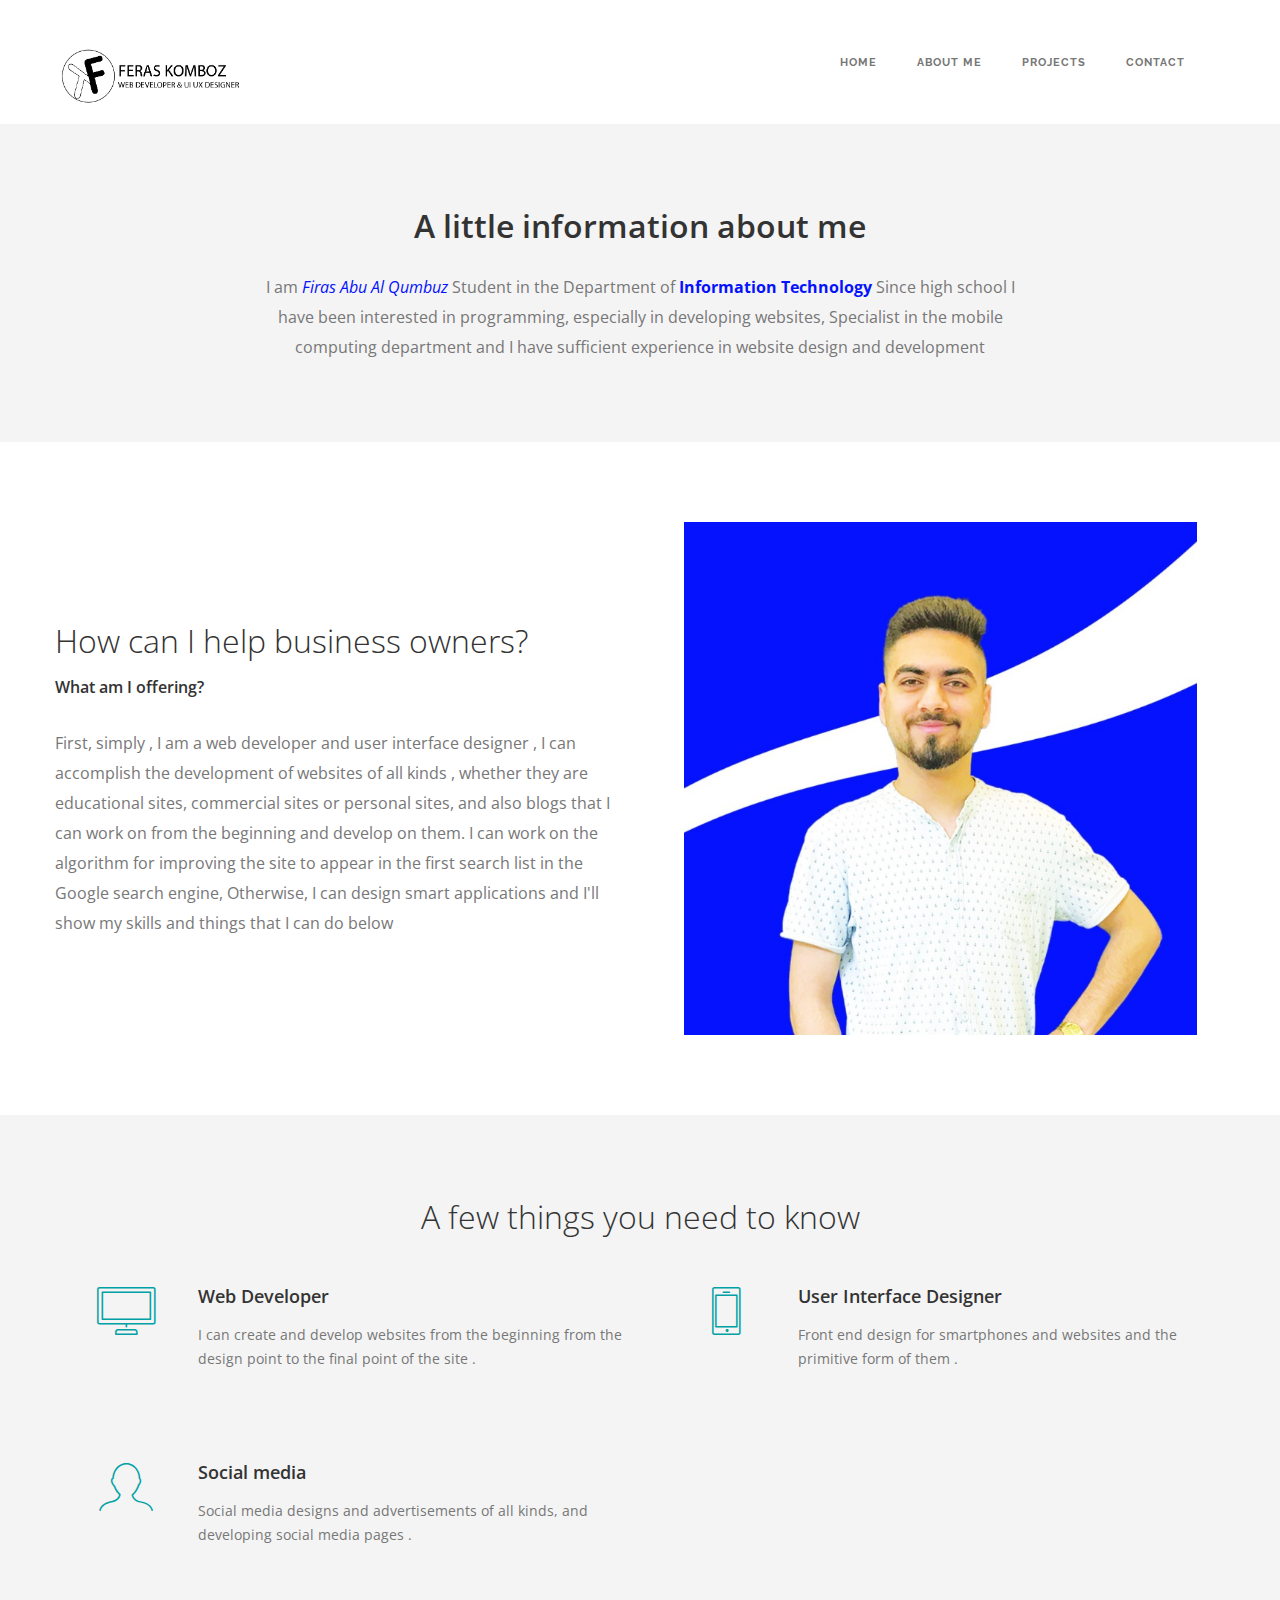
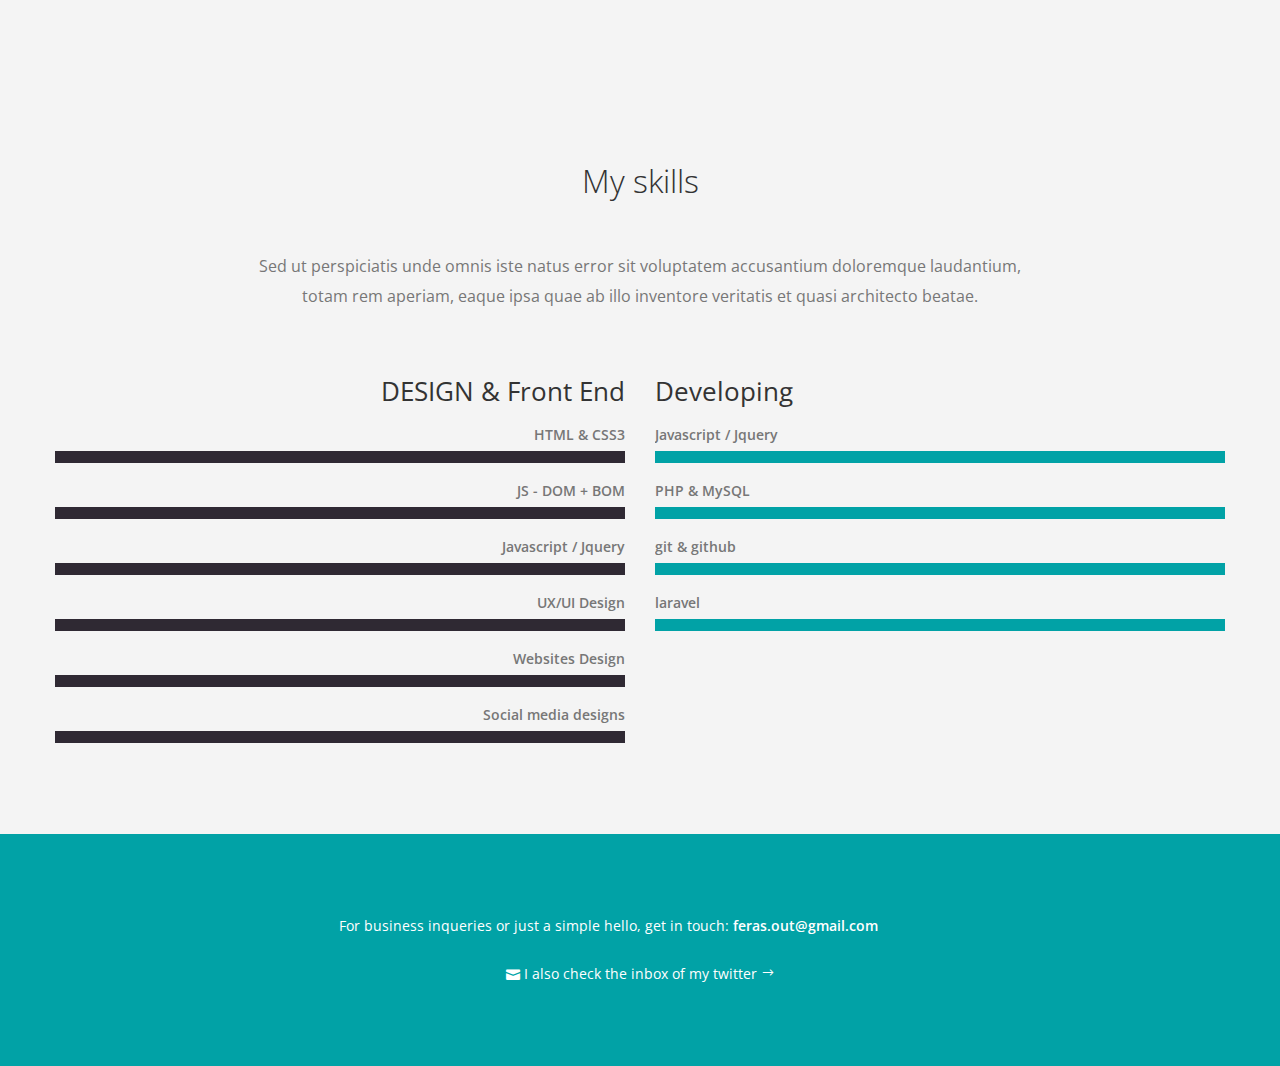
==== about.html @ 3d1ccbc7 "personal profile" ====
<!DOCTYPE html>
<!--[if lt IE 7]>      <html class="no-js lt-ie9 lt-ie8 lt-ie7"> <![endif]-->
<!--[if IE 7]>         <html class="no-js lt-ie9 lt-ie8"> <![endif]-->
<!--[if IE 8]>         <html class="no-js lt-ie9"> <![endif]-->
<!--[if gt IE 8]><!--> 
<html class="no-js"> <!--<![endif]-->
    <head>
        <meta charset="utf-8">
        <title>Web Designer Template</title>
        <meta name="description" content="">
        <meta name="viewport" content="width=device-width, initial-scale=1">
        <meta http-equiv="X-UA-Compatible" content="IE=edge">
        <link href="css/flexslider.min.css" rel="stylesheet" type="text/css" media="all"/>
        <link href="css/line-icons.min.css" rel="stylesheet" type="text/css" media="all"/>
        <link href="css/elegant-icons.min.css" rel="stylesheet" type="text/css" media="all"/>
        <link href="css/lightbox.min.css" rel="stylesheet" type="text/css" media="all"/>
        <link href="css/bootstrap.min.css" rel="stylesheet" type="text/css" media="all"/>
        <link href="css/theme-1.css" rel="stylesheet" type="text/css" media="all"/>
        <link href="css/custom.css" rel="stylesheet" type="text/css" media="all"/>
        <!--[if gte IE 9]>
        	<link rel="stylesheet" type="text/css" href="css/ie9.css" />
		<![endif]-->
        <link href='http://fonts.googleapis.com/css?family=Open+Sans:300italic,400italic,400,300,600,700%7CRaleway:700' rel='stylesheet' type='text/css'>
        <script src="js/modernizr-2.6.2-respond-1.1.0.min.js"></script>
		<link rel="icon" href="img/icon-logo.png" type="image/icon type">
    </head>
    <body>
    	<div class="loader">
    		<div class="spinner">
			  <div class="double-bounce1"></div>
			  <div class="double-bounce2"></div>
			</div>
    	</div>
				
		<div class="nav-container">
			<nav class="simple-bar top-bar">
				<div class="container">
				
				
					<div class="row nav-menu">
						<div class="col-md-3 col-sm-3 columns">
							<a href="index.html">
							<img class="logo logo-dark" alt="Logo" src="img/logo.png">
						</div>
					
						<div class="col-md-9 col-sm-9 columns text-right">
							<ul class="menu">
								<a></a><li><a href="index.html" target="_self">Home</a></li><li><a href="about.html" target="_self">About me</a></li><li><a href="projects.html" target="_self">projects</a></li><li><a href="contact.html" target="_self">Contact</a></li>
								
								
								
								
							</ul>
		
							
						</div>
					</div>
					
					<div class="mobile-toggle">
						<i class="icon icon_menu"></i>
					</div>
					
				</div>
			</nav>
		

		
		</div>
		
		<div class="main-container">
		<section class="pure-text-centered">
				<div class="container">
					<div class="row">
						<div class="col-sm-10 col-sm-offset-1 col-md-8 col-md-offset-2 text-center">
							
							<h1><strong>A little information about me</strong></h1>
							<p class="lead">
								I am <i class="texter"> Firas Abu Al Qumbuz </i>

								Student in the Department of <b class="texter">Information Technology</b>
								Since high school I have been interested in programming, especially in developing websites,
								Specialist in the mobile computing department and I have sufficient experience in website design and development							</p>
						</div>
					</div>
		
				</div>
			</section>
			
			<section class="inline-image-right">
				<div class="container">
					<div class="row">
						<div class="col-sm-6 align-vertical no-align-mobile">
							<h1>How can I help business owners?</h1>
							<h6>What am I offering?</h6>
							<p class="lead">
								First, simply , I am a web developer and user interface designer ,
								I can accomplish the development of websites of all kinds ,
								whether they are educational sites, commercial sites or personal sites, and also blogs that I can work on from the beginning and develop on them. I can work on the algorithm for improving the site to appear in the first search list in the Google search engine, Otherwise, I can design smart applications and I'll show my skills and things that I can do below							</p>
						</div>
						
						<div class="col-sm-6 text-center">
							<img alt="Product Image" class="product-image" src="img/img-me.png">
						</div>
					</div>
				</div>
			</section>
			
			<section class="duplicatable-content">
			
				<div class="container">
					<div class="row">
						<div class="col-md-12 text-center">
							<h1>A few things you need to know</h1>
						</div>
					</div>
		
					<div class="row">
						<div class="col-sm-6">
							<div class="feature feature-icon-large">
								<div class="pull-left">
									<i class="icon icon-desktop"></i>
								</div>
								<div class="pull-right">
									<h5>Web Developer</h5>
									<p>
										I can create and develop websites from the beginning from the design point to the final point of the site		.							</p>
								</div>
							</div>
						</div>
						
						<div class="col-sm-6">
							<div class="feature feature-icon-large">
								<div class="pull-left">
									<i class="icon icon-phone"></i>
								</div>
								<div class="pull-right">
									<h5>User Interface Designer</h5>
									<p>
										Front end design for smartphones and websites and the primitive form of them .									</p>
								</div>
							</div>
						</div>
						
						<div class="col-sm-6">
							<div class="feature feature-icon-large">
								<div class="pull-left">
									<i class="icon icon-profile-male"></i>
								</div>
								<div class="pull-right">
									<h5>Social media </h5>
									<p>
										Social media designs and advertisements of all kinds, and developing social media pages .									</p>
								</div>
							</div>
						</div>
						
<!--						<div class="col-sm-6">-->
<!--							<div class="feature feature-icon-large">-->
<!--								<div class="pull-left">-->
<!--									<i class="icon icon-profile-male"></i>-->
<!--								</div>-->
<!--								<div class="pull-right">-->
<!--									<h5>Awesome personality</h5>-->
<!--									<p>-->
<!--										Nam libero tempore, cum soluta nobis est eligendi optio cumque nihil impedit quo minus id quod maxime placeat facere possimus.-->
<!--									</p>-->
<!--								</div>-->
<!--							</div>-->
<!--						</div>-->
						
					</div>
				</div>
			
			</section>
		</div>
		
		<section class="skill-bars">
		
			<div class="container">
				<div class="row">
					<div class="col-md-8 col-md-offset-2 col-sm-10 col-sm-offset-1 text-center">
						<h1>My skills</h1>
						<p class="lead">
							Sed ut perspiciatis unde omnis iste natus error sit voluptatem accusantium doloremque laudantium, totam rem aperiam, eaque ipsa quae ab illo inventore veritatis et quasi architecto beatae. 
						</p>	
					</div>
				</div>
				
				<div class="row">
					<div class="col-md-6 col-sm-12">
						<div class="skills-left skills">
							<h3>DESIGN & Front End </h3>
							<ul class="skills-ul">
								<li>
									<span>HTML &amp; CSS3</span>
									<div class="skill-bar-holder">
										<div class="skill-capacity col-xs-11"></div>
									</div>
								</li>
								
								<li>
									<span>JS - DOM + BOM </span>
									<div class="skill-bar-holder">
										<div class="skill-capacity col-xs-9"></div>
									</div>
								</li>
								
								<li>
									<span>Javascript / Jquery</span>
									<div class="skill-bar-holder">
										<div class="skill-capacity col-xs-7"></div>
									</div>
								</li>
								
						

								<li>
									<span>UX/UI Design </span>
									<div class="skill-bar-holder">
										<div class="skill-capacity col-xs-6"></div>
									</div>
								</li>




								<li>
									<span>Websites Design</span>
									<div class="skill-bar-holder">
										<div class="skill-capacity col-xs-6"></div>
									</div>
								</li>



								<li>
									<span>Social media designs  </span>
									<div class="skill-bar-holder">
										<div class="skill-capacity col-xs-6"></div>
									</div>
								</li>



							</ul>
						</div>
					</div>
					
					<div class="col-md-6 col-sm-12">
						<div class="skills-right skills">
							<h3>Developing</h3>
							<ul class="skills-ul">
							
							
								<li>
									<span>Javascript / Jquery</span>
									<div class="skill-bar-holder">
										<div class="skill-capacity col-xs-9"></div>
									</div>
								</li>
								
								<li>
									<span>PHP &amp; MySQL</span>
									<div class="skill-bar-holder">
										<div class="skill-capacity col-xs-7"></div>
									</div>
								</li>
								
								<li>
									<span>git &amp; github</span>
									<div class="skill-bar-holder">
										<div class="skill-capacity col-xs-6"></div>
									</div>
								</li>
								<li>
									<span>laravel</span>
									<div class="skill-bar-holder">
										<div class="skill-capacity col-xs-6"></div>
									</div>
								</li>




								

								


							</ul>
						</div>
					</div>
				</div>
				
	
			</div>
		</section>
		
		
		<div class="footer-container">

			<footer class="bg-primary short-2">
				<div class="container">
					<div class="row">
						<div class="col-sm-12 text-center">
							<span class="text-white">For business inqueries or just a simple hello, get in touch:

								<a href=gmail.com> feras.out@gmail.com</a></span>
							<br>
							<br>
							<i class="icon text-white icon_mail"></i>
							<a href="#" class="text-white"><span class="text-white">I also check the inbox of my twitter <i class="icon arrow_right"></i> </span></a>
						</div>
					</div>
				</div>

			</footer>
		</div>
				
		<script src="https://www.youtube.com/iframe_api"></script>
		<script src="js/jquery.min.js"></script>
        <script src="js/jquery.plugin.min.js"></script>
        <script src="js/bootstrap.min.js"></script>
        <script src="js/jquery.flexslider-min.js"></script>
        <script src="js/smooth-scroll.min.js"></script>
        <script src="js/skrollr.min.js"></script>
        <script src="js/spectragram.min.js"></script>
        <script src="js/scrollReveal.min.js"></script>
        <script src="js/isotope.min.js"></script>
        <script src="js/twitterFetcher_v10_min.js"></script>
        <script src="js/lightbox.min.js"></script>
        <script src="js/jquery.countdown.min.js"></script>
        <script src="js/scripts.js"></script>
    </body>
</html>
---- css/line-icons.min.css ----
@font-face{font-family:et-line;src:url(../fonts/et-line.eot);src:url(../fonts/et-line.eot?#iefix) format('embedded-opentype'),url(../fonts/et-line.woff) format('woff'),url(../fonts/et-line.ttf) format('truetype'),url(../fonts/et-line.svg#et-line) format('svg');font-weight:400;font-style:normal}[data-icon]:before{font-family:et-line;content:attr(data-icon);speak:none;font-weight:400;font-variant:normal;text-transform:none;line-height:1;-webkit-font-smoothing:antialiased;-moz-osx-font-smoothing:grayscale;display:inline-block}.icon-adjustments,.icon-alarmclock,.icon-anchor,.icon-aperture,.icon-attachment,.icon-bargraph,.icon-basket,.icon-beaker,.icon-bike,.icon-book-open,.icon-briefcase,.icon-browser,.icon-calendar,.icon-camera,.icon-caution,.icon-chat,.icon-circle-compass,.icon-clipboard,.icon-clock,.icon-cloud,.icon-compass,.icon-desktop,.icon-dial,.icon-document,.icon-documents,.icon-download,.icon-dribbble,.icon-edit,.icon-envelope,.icon-expand,.icon-facebook,.icon-flag,.icon-focus,.icon-gears,.icon-genius,.icon-gift,.icon-global,.icon-globe,.icon-googleplus,.icon-grid,.icon-happy,.icon-hazardous,.icon-heart,.icon-hotairballoon,.icon-hourglass,.icon-key,.icon-laptop,.icon-layers,.icon-lifesaver,.icon-lightbulb,.icon-linegraph,.icon-linkedin,.icon-lock,.icon-magnifying-glass,.icon-map,.icon-map-pin,.icon-megaphone,.icon-mic,.icon-mobile,.icon-newspaper,.icon-notebook,.icon-paintbrush,.icon-paperclip,.icon-pencil,.icon-phone,.icon-picture,.icon-pictures,.icon-piechart,.icon-presentation,.icon-pricetags,.icon-printer,.icon-profile-female,.icon-profile-male,.icon-puzzle,.icon-quote,.icon-recycle,.icon-refresh,.icon-ribbon,.icon-rss,.icon-sad,.icon-scissors,.icon-scope,.icon-search,.icon-shield,.icon-speedometer,.icon-strategy,.icon-streetsign,.icon-tablet,.icon-target,.icon-telescope,.icon-toolbox,.icon-tools,.icon-tools-2,.icon-trophy,.icon-tumblr,.icon-twitter,.icon-upload,.icon-video,.icon-wallet,.icon-wine{font-family:et-line;speak:none;font-style:normal;font-weight:400;font-variant:normal;text-transform:none;line-height:1;-webkit-font-smoothing:antialiased;-moz-osx-font-smoothing:grayscale;display:inline-block}.icon-mobile:before{content:"\e000"}.icon-laptop:before{content:"\e001"}.icon-desktop:before{content:"\e002"}.icon-tablet:before{content:"\e003"}.icon-phone:before{content:"\e004"}.icon-document:before{content:"\e005"}.icon-documents:before{content:"\e006"}.icon-search:before{content:"\e007"}.icon-clipboard:before{content:"\e008"}.icon-newspaper:before{content:"\e009"}.icon-notebook:before{content:"\e00a"}.icon-book-open:before{content:"\e00b"}.icon-browser:before{content:"\e00c"}.icon-calendar:before{content:"\e00d"}.icon-presentation:before{content:"\e00e"}.icon-picture:before{content:"\e00f"}.icon-pictures:before{content:"\e010"}.icon-video:before{content:"\e011"}.icon-camera:before{content:"\e012"}.icon-printer:before{content:"\e013"}.icon-toolbox:before{content:"\e014"}.icon-briefcase:before{content:"\e015"}.icon-wallet:before{content:"\e016"}.icon-gift:before{content:"\e017"}.icon-bargraph:before{content:"\e018"}.icon-grid:before{content:"\e019"}.icon-expand:before{content:"\e01a"}.icon-focus:before{content:"\e01b"}.icon-edit:before{content:"\e01c"}.icon-adjustments:before{content:"\e01d"}.icon-ribbon:before{content:"\e01e"}.icon-hourglass:before{content:"\e01f"}.icon-lock:before{content:"\e020"}.icon-megaphone:before{content:"\e021"}.icon-shield:before{content:"\e022"}.icon-trophy:before{content:"\e023"}.icon-flag:before{content:"\e024"}.icon-map:before{content:"\e025"}.icon-puzzle:before{content:"\e026"}.icon-basket:before{content:"\e027"}.icon-envelope:before{content:"\e028"}.icon-streetsign:before{content:"\e029"}.icon-telescope:before{content:"\e02a"}.icon-gears:before{content:"\e02b"}.icon-key:before{content:"\e02c"}.icon-paperclip:before{content:"\e02d"}.icon-attachment:before{content:"\e02e"}.icon-pricetags:before{content:"\e02f"}.icon-lightbulb:before{content:"\e030"}.icon-layers:before{content:"\e031"}.icon-pencil:before{content:"\e032"}.icon-tools:before{content:"\e033"}.icon-tools-2:before{content:"\e034"}.icon-scissors:before{content:"\e035"}.icon-paintbrush:before{content:"\e036"}.icon-magnifying-glass:before{content:"\e037"}.icon-circle-compass:before{content:"\e038"}.icon-linegraph:before{content:"\e039"}.icon-mic:before{content:"\e03a"}.icon-strategy:before{content:"\e03b"}.icon-beaker:before{content:"\e03c"}.icon-caution:before{content:"\e03d"}.icon-recycle:before{content:"\e03e"}.icon-anchor:before{content:"\e03f"}.icon-profile-male:before{content:"\e040"}.icon-profile-female:before{content:"\e041"}.icon-bike:before{content:"\e042"}.icon-wine:before{content:"\e043"}.icon-hotairballoon:before{content:"\e044"}.icon-globe:before{content:"\e045"}.icon-genius:before{content:"\e046"}.icon-map-pin:before{content:"\e047"}.icon-dial:before{content:"\e048"}.icon-chat:before{content:"\e049"}.icon-heart:before{content:"\e04a"}.icon-cloud:before{content:"\e04b"}.icon-upload:before{content:"\e04c"}.icon-download:before{content:"\e04d"}.icon-target:before{content:"\e04e"}.icon-hazardous:before{content:"\e04f"}.icon-piechart:before{content:"\e050"}.icon-speedometer:before{content:"\e051"}.icon-global:before{content:"\e052"}.icon-compass:before{content:"\e053"}.icon-lifesaver:before{content:"\e054"}.icon-clock:before{content:"\e055"}.icon-aperture:before{content:"\e056"}.icon-quote:before{content:"\e057"}.icon-scope:before{content:"\e058"}.icon-alarmclock:before{content:"\e059"}.icon-refresh:before{content:"\e05a"}.icon-happy:before{content:"\e05b"}.icon-sad:before{content:"\e05c"}.icon-facebook:before{content:"\e05d"}.icon-twitter:before{content:"\e05e"}.icon-googleplus:before{content:"\e05f"}.icon-rss:before{content:"\e060"}.icon-tumblr:before{content:"\e061"}.icon-linkedin:before{content:"\e062"}.icon-dribbble:before{content:"\e063"}
---- css/elegant-icons.min.css ----
@font-face{font-family:ElegantIcons;src:url(../fonts/ElegantIcons.eot);src:url(../fonts/ElegantIcons.eot?#iefix) format('embedded-opentype'),url(../fonts/ElegantIcons.woff) format('woff'),url(../fonts/ElegantIcons.ttf) format('truetype'),url(../fonts/ElegantIcons.svg#ElegantIcons) format('svg');font-weight:400;font-style:normal}[data-icon]:before{font-family:ElegantIcons;content:attr(data-icon);speak:none;font-weight:400;font-variant:normal;text-transform:none;line-height:1;-webkit-font-smoothing:antialiased;-moz-osx-font-smoothing:grayscale}.arrow-up-down,.arrow_back,.arrow_carrot-2down,.arrow_carrot-2down_alt2,.arrow_carrot-2dwnn_alt,.arrow_carrot-2left,.arrow_carrot-2left_alt,.arrow_carrot-2left_alt2,.arrow_carrot-2right,.arrow_carrot-2right_alt,.arrow_carrot-2right_alt2,.arrow_carrot-2up,.arrow_carrot-2up_alt,.arrow_carrot-2up_alt2,.arrow_carrot-down,.arrow_carrot-down_alt,.arrow_carrot-down_alt2,.arrow_carrot-left,.arrow_carrot-left_alt,.arrow_carrot-left_alt2,.arrow_carrot-right,.arrow_carrot-right_alt,.arrow_carrot-right_alt2,.arrow_carrot-up,.arrow_carrot-up_alt2,.arrow_carrot_up_alt,.arrow_condense,.arrow_condense_alt,.arrow_down,.arrow_down_alt,.arrow_expand,.arrow_expand_alt,.arrow_expand_alt2,.arrow_expand_alt3,.arrow_left,.arrow_left-down,.arrow_left-down_alt,.arrow_left-right,.arrow_left-right_alt,.arrow_left-up,.arrow_left-up_alt,.arrow_left_alt,.arrow_move,.arrow_right,.arrow_right-down,.arrow_right-down_alt,.arrow_right-up,.arrow_right-up_alt,.arrow_right_alt,.arrow_triangle-down,.arrow_triangle-down_alt,.arrow_triangle-down_alt2,.arrow_triangle-left,.arrow_triangle-left_alt,.arrow_triangle-left_alt2,.arrow_triangle-right,.arrow_triangle-right_alt,.arrow_triangle-right_alt2,.arrow_triangle-up,.arrow_triangle-up_alt,.arrow_triangle-up_alt2,.arrow_up,.arrow_up-down_alt,.arrow_up_alt,.icon_adjust-horiz,.icon_adjust-vert,.icon_archive,.icon_archive_alt,.icon_bag,.icon_bag_alt,.icon_balance,.icon_blocked,.icon_book,.icon_book_alt,.icon_box-checked,.icon_box-empty,.icon_box-selected,.icon_briefcase,.icon_briefcase_alt,.icon_building,.icon_building_alt,.icon_calculator_alt,.icon_calendar,.icon_calulator,.icon_camera,.icon_camera_alt,.icon_cart,.icon_cart_alt,.icon_chat,.icon_chat_alt,.icon_check,.icon_check_alt,.icon_check_alt2,.icon_circle-empty,.icon_circle-slelected,.icon_clipboard,.icon_clock,.icon_clock_alt,.icon_close,.icon_close_alt,.icon_close_alt2,.icon_cloud,.icon_cloud-download,.icon_cloud-download_alt,.icon_cloud-upload,.icon_cloud-upload_alt,.icon_cloud_alt,.icon_cog,.icon_cogs,.icon_comment,.icon_comment_alt,.icon_compass,.icon_compass_alt,.icon_cone,.icon_cone_alt,.icon_contacts,.icon_contacts_alt,.icon_creditcard,.icon_currency,.icon_currency_alt,.icon_cursor,.icon_cursor_alt,.icon_datareport,.icon_datareport_alt,.icon_desktop,.icon_dislike,.icon_dislike_alt,.icon_document,.icon_document_alt,.icon_documents,.icon_documents_alt,.icon_download,.icon_drawer,.icon_drawer_alt,.icon_drive,.icon_drive_alt,.icon_easel,.icon_easel_alt,.icon_error-circle,.icon_error-circle_alt,.icon_error-oct,.icon_error-oct_alt,.icon_error-triangle,.icon_error-triangle_alt,.icon_film,.icon_floppy,.icon_floppy_alt,.icon_flowchart,.icon_flowchart_alt,.icon_folder,.icon_folder-add,.icon_folder-add_alt,.icon_folder-alt,.icon_folder-open,.icon_folder-open_alt,.icon_folder_download,.icon_folder_upload,.icon_genius,.icon_gift,.icon_gift_alt,.icon_globe,.icon_globe-2,.icon_globe_alt,.icon_grid-2x2,.icon_grid-3x3,.icon_group,.icon_headphones,.icon_heart,.icon_heart_alt,.icon_hourglass,.icon_house,.icon_house_alt,.icon_id,.icon_id-2,.icon_id-2_alt,.icon_id_alt,.icon_image,.icon_images,.icon_info,.icon_info_alt,.icon_key,.icon_key_alt,.icon_laptop,.icon_lifesaver,.icon_lightbulb,.icon_lightbulb_alt,.icon_like,.icon_like_alt,.icon_link,.icon_link_alt,.icon_loading,.icon_lock,.icon_lock-open,.icon_lock-open_alt,.icon_lock_alt,.icon_mail,.icon_mail_alt,.icon_map,.icon_map_alt,.icon_menu,.icon_menu-circle_alt,.icon_menu-circle_alt2,.icon_menu-square_alt,.icon_menu-square_alt2,.icon_mic,.icon_mic_alt,.icon_minus-06,.icon_minus-box,.icon_minus_alt,.icon_minus_alt2,.icon_mobile,.icon_mug,.icon_mug_alt,.icon_music,.icon_ol,.icon_paperclip,.icon_pause,.icon_pause_alt,.icon_pause_alt2,.icon_pencil,.icon_pencil-edit,.icon_pencil-edit_alt,.icon_pencil_alt,.icon_pens,.icon_pens_alt,.icon_percent,.icon_percent_alt,.icon_phone,.icon_piechart,.icon_pin,.icon_pin_alt,.icon_plus,.icon_plus-box,.icon_plus_alt,.icon_plus_alt2,.icon_printer,.icon_printer-alt,.icon_profile,.icon_pushpin,.icon_pushpin_alt,.icon_puzzle,.icon_puzzle_alt,.icon_question,.icon_question_alt,.icon_question_alt2,.icon_quotations,.icon_quotations_alt,.icon_quotations_alt2,.icon_refresh,.icon_ribbon,.icon_ribbon_alt,.icon_rook,.icon_search,.icon_search-2,.icon_search_alt,.icon_shield,.icon_shield_alt,.icon_star,.icon_star-half,.icon_star-half_alt,.icon_star_alt,.icon_stop,.icon_stop_alt,.icon_stop_alt2,.icon_table,.icon_tablet,.icon_tag,.icon_tag_alt,.icon_tags,.icon_tags_alt,.icon_target,.icon_tool,.icon_toolbox,.icon_toolbox_alt,.icon_tools,.icon_trash,.icon_trash_alt,.icon_ul,.icon_upload,.icon_vol-mute,.icon_vol-mute_alt,.icon_volume-high,.icon_volume-high_alt,.icon_volume-low,.icon_volume-low_alt,.icon_wallet,.icon_wallet_alt,.icon_zoom-in,.icon_zoom-in_alt,.icon_zoom-out,.icon_zoom-out_alt,.social_blogger,.social_blogger_circle,.social_blogger_square,.social_delicious,.social_delicious_circle,.social_delicious_square,.social_deviantart,.social_deviantart_circle,.social_deviantart_square,.social_dribbble,.social_dribbble_circle,.social_dribbble_square,.social_facebook,.social_facebook_circle,.social_facebook_square,.social_flickr,.social_flickr_circle,.social_flickr_square,.social_googledrive,.social_googledrive_alt2,.social_googledrive_square,.social_googleplus,.social_googleplus_circle,.social_googleplus_square,.social_instagram,.social_instagram_circle,.social_instagram_square,.social_linkedin,.social_linkedin_circle,.social_linkedin_square,.social_myspace,.social_myspace_circle,.social_myspace_square,.social_picassa,.social_picassa_circle,.social_picassa_square,.social_pinterest,.social_pinterest_circle,.social_pinterest_square,.social_rss,.social_rss_circle,.social_rss_square,.social_share,.social_share_circle,.social_share_square,.social_skype,.social_skype_circle,.social_skype_square,.social_spotify,.social_spotify_circle,.social_spotify_square,.social_stumbleupon_circle,.social_stumbleupon_square,.social_tumbleupon,.social_tumblr,.social_tumblr_circle,.social_tumblr_square,.social_twitter,.social_twitter_circle,.social_twitter_square,.social_vimeo,.social_vimeo_circle,.social_vimeo_square,.social_wordpress,.social_wordpress_circle,.social_wordpress_square,.social_youtube,.social_youtube_circle,.social_youtube_square{font-family:ElegantIcons;speak:none;font-style:normal;font-weight:400;font-variant:normal;text-transform:none;line-height:1;-webkit-font-smoothing:antialiased}.arrow_up:before{content:"\21"}.arrow_down:before{content:"\22"}.arrow_left:before{content:"\23"}.arrow_right:before{content:"\24"}.arrow_left-up:before{content:"\25"}.arrow_right-up:before{content:"\26"}.arrow_right-down:before{content:"\27"}.arrow_left-down:before{content:"\28"}.arrow-up-down:before{content:"\29"}.arrow_up-down_alt:before{content:"\2a"}.arrow_left-right_alt:before{content:"\2b"}.arrow_left-right:before{content:"\2c"}.arrow_expand_alt2:before{content:"\2d"}.arrow_expand_alt:before{content:"\2e"}.arrow_condense:before{content:"\2f"}.arrow_expand:before{content:"\30"}.arrow_move:before{content:"\31"}.arrow_carrot-up:before{content:"\32"}.arrow_carrot-down:before{content:"\33"}.arrow_carrot-left:before{content:"\34"}.arrow_carrot-right:before{content:"\35"}.arrow_carrot-2up:before{content:"\36"}.arrow_carrot-2down:before{content:"\37"}.arrow_carrot-2left:before{content:"\38"}.arrow_carrot-2right:before{content:"\39"}.arrow_carrot-up_alt2:before{content:"\3a"}.arrow_carrot-down_alt2:before{content:"\3b"}.arrow_carrot-left_alt2:before{content:"\3c"}.arrow_carrot-right_alt2:before{content:"\3d"}.arrow_carrot-2up_alt2:before{content:"\3e"}.arrow_carrot-2down_alt2:before{content:"\3f"}.arrow_carrot-2left_alt2:before{content:"\40"}.arrow_carrot-2right_alt2:before{content:"\41"}.arrow_triangle-up:before{content:"\42"}.arrow_triangle-down:before{content:"\43"}.arrow_triangle-left:before{content:"\44"}.arrow_triangle-right:before{content:"\45"}.arrow_triangle-up_alt2:before{content:"\46"}.arrow_triangle-down_alt2:before{content:"\47"}.arrow_triangle-left_alt2:before{content:"\48"}.arrow_triangle-right_alt2:before{content:"\49"}.arrow_back:before{content:"\4a"}.icon_minus-06:before{content:"\4b"}.icon_plus:before{content:"\4c"}.icon_close:before{content:"\4d"}.icon_check:before{content:"\4e"}.icon_minus_alt2:before{content:"\4f"}.icon_plus_alt2:before{content:"\50"}.icon_close_alt2:before{content:"\51"}.icon_check_alt2:before{content:"\52"}.icon_zoom-out_alt:before{content:"\53"}.icon_zoom-in_alt:before{content:"\54"}.icon_search:before{content:"\55"}.icon_box-empty:before{content:"\56"}.icon_box-selected:before{content:"\57"}.icon_minus-box:before{content:"\58"}.icon_plus-box:before{content:"\59"}.icon_box-checked:before{content:"\5a"}.icon_circle-empty:before{content:"\5b"}.icon_circle-slelected:before{content:"\5c"}.icon_stop_alt2:before{content:"\5d"}.icon_stop:before{content:"\5e"}.icon_pause_alt2:before{content:"\5f"}.icon_pause:before{content:"\60"}.icon_menu:before{content:"\61"}.icon_menu-square_alt2:before{content:"\62"}.icon_menu-circle_alt2:before{content:"\63"}.icon_ul:before{content:"\64"}.icon_ol:before{content:"\65"}.icon_adjust-horiz:before{content:"\66"}.icon_adjust-vert:before{content:"\67"}.icon_document_alt:before{content:"\68"}.icon_documents_alt:before{content:"\69"}.icon_pencil:before{content:"\6a"}.icon_pencil-edit_alt:before{content:"\6b"}.icon_pencil-edit:before{content:"\6c"}.icon_folder-alt:before{content:"\6d"}.icon_folder-open_alt:before{content:"\6e"}.icon_folder-add_alt:before{content:"\6f"}.icon_info_alt:before{content:"\70"}.icon_error-oct_alt:before{content:"\71"}.icon_error-circle_alt:before{content:"\72"}.icon_error-triangle_alt:before{content:"\73"}.icon_question_alt2:before{content:"\74"}.icon_question:before{content:"\75"}.icon_comment_alt:before{content:"\76"}.icon_chat_alt:before{content:"\77"}.icon_vol-mute_alt:before{content:"\78"}.icon_volume-low_alt:before{content:"\79"}.icon_volume-high_alt:before{content:"\7a"}.icon_quotations:before{content:"\7b"}.icon_quotations_alt2:before{content:"\7c"}.icon_clock_alt:before{content:"\7d"}.icon_lock_alt:before{content:"\7e"}.icon_lock-open_alt:before{content:"\e000"}.icon_key_alt:before{content:"\e001"}.icon_cloud_alt:before{content:"\e002"}.icon_cloud-upload_alt:before{content:"\e003"}.icon_cloud-download_alt:before{content:"\e004"}.icon_image:before{content:"\e005"}.icon_images:before{content:"\e006"}.icon_lightbulb_alt:before{content:"\e007"}.icon_gift_alt:before{content:"\e008"}.icon_house_alt:before{content:"\e009"}.icon_genius:before{content:"\e00a"}.icon_mobile:before{content:"\e00b"}.icon_tablet:before{content:"\e00c"}.icon_laptop:before{content:"\e00d"}.icon_desktop:before{content:"\e00e"}.icon_camera_alt:before{content:"\e00f"}.icon_mail_alt:before{content:"\e010"}.icon_cone_alt:before{content:"\e011"}.icon_ribbon_alt:before{content:"\e012"}.icon_bag_alt:before{content:"\e013"}.icon_creditcard:before{content:"\e014"}.icon_cart_alt:before{content:"\e015"}.icon_paperclip:before{content:"\e016"}.icon_tag_alt:before{content:"\e017"}.icon_tags_alt:before{content:"\e018"}.icon_trash_alt:before{content:"\e019"}.icon_cursor_alt:before{content:"\e01a"}.icon_mic_alt:before{content:"\e01b"}.icon_compass_alt:before{content:"\e01c"}.icon_pin_alt:before{content:"\e01d"}.icon_pushpin_alt:before{content:"\e01e"}.icon_map_alt:before{content:"\e01f"}.icon_drawer_alt:before{content:"\e020"}.icon_toolbox_alt:before{content:"\e021"}.icon_book_alt:before{content:"\e022"}.icon_calendar:before{content:"\e023"}.icon_film:before{content:"\e024"}.icon_table:before{content:"\e025"}.icon_contacts_alt:before{content:"\e026"}.icon_headphones:before{content:"\e027"}.icon_lifesaver:before{content:"\e028"}.icon_piechart:before{content:"\e029"}.icon_refresh:before{content:"\e02a"}.icon_link_alt:before{content:"\e02b"}.icon_link:before{content:"\e02c"}.icon_loading:before{content:"\e02d"}.icon_blocked:before{content:"\e02e"}.icon_archive_alt:before{content:"\e02f"}.icon_heart_alt:before{content:"\e030"}.icon_star_alt:before{content:"\e031"}.icon_star-half_alt:before{content:"\e032"}.icon_star:before{content:"\e033"}.icon_star-half:before{content:"\e034"}.icon_tools:before{content:"\e035"}.icon_tool:before{content:"\e036"}.icon_cog:before{content:"\e037"}.icon_cogs:before{content:"\e038"}.arrow_up_alt:before{content:"\e039"}.arrow_down_alt:before{content:"\e03a"}.arrow_left_alt:before{content:"\e03b"}.arrow_right_alt:before{content:"\e03c"}.arrow_left-up_alt:before{content:"\e03d"}.arrow_right-up_alt:before{content:"\e03e"}.arrow_right-down_alt:before{content:"\e03f"}.arrow_left-down_alt:before{content:"\e040"}.arrow_condense_alt:before{content:"\e041"}.arrow_expand_alt3:before{content:"\e042"}.arrow_carrot_up_alt:before{content:"\e043"}.arrow_carrot-down_alt:before{content:"\e044"}.arrow_carrot-left_alt:before{content:"\e045"}.arrow_carrot-right_alt:before{content:"\e046"}.arrow_carrot-2up_alt:before{content:"\e047"}.arrow_carrot-2dwnn_alt:before{content:"\e048"}.arrow_carrot-2left_alt:before{content:"\e049"}.arrow_carrot-2right_alt:before{content:"\e04a"}.arrow_triangle-up_alt:before{content:"\e04b"}.arrow_triangle-down_alt:before{content:"\e04c"}.arrow_triangle-left_alt:before{content:"\e04d"}.arrow_triangle-right_alt:before{content:"\e04e"}.icon_minus_alt:before{content:"\e04f"}.icon_plus_alt:before{content:"\e050"}.icon_close_alt:before{content:"\e051"}.icon_check_alt:before{content:"\e052"}.icon_zoom-out:before{content:"\e053"}.icon_zoom-in:before{content:"\e054"}.icon_stop_alt:before{content:"\e055"}.icon_menu-square_alt:before{content:"\e056"}.icon_menu-circle_alt:before{content:"\e057"}.icon_document:before{content:"\e058"}.icon_documents:before{content:"\e059"}.icon_pencil_alt:before{content:"\e05a"}.icon_folder:before{content:"\e05b"}.icon_folder-open:before{content:"\e05c"}.icon_folder-add:before{content:"\e05d"}.icon_folder_upload:before{content:"\e05e"}.icon_folder_download:before{content:"\e05f"}.icon_info:before{content:"\e060"}.icon_error-circle:before{content:"\e061"}.icon_error-oct:before{content:"\e062"}.icon_error-triangle:before{content:"\e063"}.icon_question_alt:before{content:"\e064"}.icon_comment:before{content:"\e065"}.icon_chat:before{content:"\e066"}.icon_vol-mute:before{content:"\e067"}.icon_volume-low:before{content:"\e068"}.icon_volume-high:before{content:"\e069"}.icon_quotations_alt:before{content:"\e06a"}.icon_clock:before{content:"\e06b"}.icon_lock:before{content:"\e06c"}.icon_lock-open:before{content:"\e06d"}.icon_key:before{content:"\e06e"}.icon_cloud:before{content:"\e06f"}.icon_cloud-upload:before{content:"\e070"}.icon_cloud-download:before{content:"\e071"}.icon_lightbulb:before{content:"\e072"}.icon_gift:before{content:"\e073"}.icon_house:before{content:"\e074"}.icon_camera:before{content:"\e075"}.icon_mail:before{content:"\e076"}.icon_cone:before{content:"\e077"}.icon_ribbon:before{content:"\e078"}.icon_bag:before{content:"\e079"}.icon_cart:before{content:"\e07a"}.icon_tag:before{content:"\e07b"}.icon_tags:before{content:"\e07c"}.icon_trash:before{content:"\e07d"}.icon_cursor:before{content:"\e07e"}.icon_mic:before{content:"\e07f"}.icon_compass:before{content:"\e080"}.icon_pin:before{content:"\e081"}.icon_pushpin:before{content:"\e082"}.icon_map:before{content:"\e083"}.icon_drawer:before{content:"\e084"}.icon_toolbox:before{content:"\e085"}.icon_book:before{content:"\e086"}.icon_contacts:before{content:"\e087"}.icon_archive:before{content:"\e088"}.icon_heart:before{content:"\e089"}.icon_profile:before{content:"\e08a"}.icon_group:before{content:"\e08b"}.icon_grid-2x2:before{content:"\e08c"}.icon_grid-3x3:before{content:"\e08d"}.icon_music:before{content:"\e08e"}.icon_pause_alt:before{content:"\e08f"}.icon_phone:before{content:"\e090"}.icon_upload:before{content:"\e091"}.icon_download:before{content:"\e092"}.social_facebook:before{content:"\e093"}.social_twitter:before{content:"\e094"}.social_pinterest:before{content:"\e095"}.social_googleplus:before{content:"\e096"}.social_tumblr:before{content:"\e097"}.social_tumbleupon:before{content:"\e098"}.social_wordpress:before{content:"\e099"}.social_instagram:before{content:"\e09a"}.social_dribbble:before{content:"\e09b"}.social_vimeo:before{content:"\e09c"}.social_linkedin:before{content:"\e09d"}.social_rss:before{content:"\e09e"}.social_deviantart:before{content:"\e09f"}.social_share:before{content:"\e0a0"}.social_myspace:before{content:"\e0a1"}.social_skype:before{content:"\e0a2"}.social_youtube:before{content:"\e0a3"}.social_picassa:before{content:"\e0a4"}.social_googledrive:before{content:"\e0a5"}.social_flickr:before{content:"\e0a6"}.social_blogger:before{content:"\e0a7"}.social_spotify:before{content:"\e0a8"}.social_delicious:before{content:"\e0a9"}.social_facebook_circle:before{content:"\e0aa"}.social_twitter_circle:before{content:"\e0ab"}.social_pinterest_circle:before{content:"\e0ac"}.social_googleplus_circle:before{content:"\e0ad"}.social_tumblr_circle:before{content:"\e0ae"}.social_stumbleupon_circle:before{content:"\e0af"}.social_wordpress_circle:before{content:"\e0b0"}.social_instagram_circle:before{content:"\e0b1"}.social_dribbble_circle:before{content:"\e0b2"}.social_vimeo_circle:before{content:"\e0b3"}.social_linkedin_circle:before{content:"\e0b4"}.social_rss_circle:before{content:"\e0b5"}.social_deviantart_circle:before{content:"\e0b6"}.social_share_circle:before{content:"\e0b7"}.social_myspace_circle:before{content:"\e0b8"}.social_skype_circle:before{content:"\e0b9"}.social_youtube_circle:before{content:"\e0ba"}.social_picassa_circle:before{content:"\e0bb"}.social_googledrive_alt2:before{content:"\e0bc"}.social_flickr_circle:before{content:"\e0bd"}.social_blogger_circle:before{content:"\e0be"}.social_spotify_circle:before{content:"\e0bf"}.social_delicious_circle:before{content:"\e0c0"}.social_facebook_square:before{content:"\e0c1"}.social_twitter_square:before{content:"\e0c2"}.social_pinterest_square:before{content:"\e0c3"}.social_googleplus_square:before{content:"\e0c4"}.social_tumblr_square:before{content:"\e0c5"}.social_stumbleupon_square:before{content:"\e0c6"}.social_wordpress_square:before{content:"\e0c7"}.social_instagram_square:before{content:"\e0c8"}.social_dribbble_square:before{content:"\e0c9"}.social_vimeo_square:before{content:"\e0ca"}.social_linkedin_square:before{content:"\e0cb"}.social_rss_square:before{content:"\e0cc"}.social_deviantart_square:before{content:"\e0cd"}.social_share_square:before{content:"\e0ce"}.social_myspace_square:before{content:"\e0cf"}.social_skype_square:before{content:"\e0d0"}.social_youtube_square:before{content:"\e0d1"}.social_picassa_square:before{content:"\e0d2"}.social_googledrive_square:before{content:"\e0d3"}.social_flickr_square:before{content:"\e0d4"}.social_blogger_square:before{content:"\e0d5"}.social_spotify_square:before{content:"\e0d6"}.social_delicious_square:before{content:"\e0d7"}.icon_printer:before{content:"\e103"}.icon_calulator:before{content:"\e0ee"}.icon_building:before{content:"\e0ef"}.icon_floppy:before{content:"\e0e8"}.icon_drive:before{content:"\e0ea"}.icon_search-2:before{content:"\e101"}.icon_id:before{content:"\e107"}.icon_id-2:before{content:"\e108"}.icon_puzzle:before{content:"\e102"}.icon_like:before{content:"\e106"}.icon_dislike:before{content:"\e0eb"}.icon_mug:before{content:"\e105"}.icon_currency:before{content:"\e0ed"}.icon_wallet:before{content:"\e100"}.icon_pens:before{content:"\e104"}.icon_easel:before{content:"\e0e9"}.icon_flowchart:before{content:"\e109"}.icon_datareport:before{content:"\e0ec"}.icon_briefcase:before{content:"\e0fe"}.icon_shield:before{content:"\e0f6"}.icon_percent:before{content:"\e0fb"}.icon_globe:before{content:"\e0e2"}.icon_globe-2:before{content:"\e0e3"}.icon_target:before{content:"\e0f5"}.icon_hourglass:before{content:"\e0e1"}.icon_balance:before{content:"\e0ff"}.icon_rook:before{content:"\e0f8"}.icon_printer-alt:before{content:"\e0fa"}.icon_calculator_alt:before{content:"\e0e7"}.icon_building_alt:before{content:"\e0fd"}.icon_floppy_alt:before{content:"\e0e4"}.icon_drive_alt:before{content:"\e0e5"}.icon_search_alt:before{content:"\e0f7"}.icon_id_alt:before{content:"\e0e0"}.icon_id-2_alt:before{content:"\e0fc"}.icon_puzzle_alt:before{content:"\e0f9"}.icon_like_alt:before{content:"\e0dd"}.icon_dislike_alt:before{content:"\e0f1"}.icon_mug_alt:before{content:"\e0dc"}.icon_currency_alt:before{content:"\e0f3"}.icon_wallet_alt:before{content:"\e0d8"}.icon_pens_alt:before{content:"\e0db"}.icon_easel_alt:before{content:"\e0f0"}.icon_flowchart_alt:before{content:"\e0df"}.icon_datareport_alt:before{content:"\e0f2"}.icon_briefcase_alt:before{content:"\e0f4"}.icon_shield_alt:before{content:"\e0d9"}.icon_percent_alt:before{content:"\e0da"}.icon_globe_alt:before{content:"\e0de"}.icon_clipboard:before{content:"\e0e6"}.glyph{float:left;text-align:center;padding:.75em;margin:.4em 1.5em .75em 0;width:6em;text-shadow:none}.glyph_big{font-size:128px;color:#59c5dc;float:left;margin-right:20px}.glyph div{padding-bottom:10px}.glyph input{font-family:consolas,monospace;font-size:12px;width:100%;text-align:center;border:0;box-shadow:0 0 0 1px #ccc;padding:.2em;-moz-border-radius:5px;-webkit-border-radius:5px}.centered{margin-left:auto;margin-right:auto}.glyph .fs1{font-size:2em}
---- css/theme-1.css ----
.bg-primary {
  background-color: #01a2a6 !important;
}
.bg-secondary-1 {
  background-color: #2f2933 !important;
}
.bg-secondary-2 {
  background-color: #29d9c2 !important;
}
.bg-white {
  background-color: #fff !important;
}
.bg-dribbble {
  background-color: #ea4c89;
}
.bg-twitter {
  background-color: #00a0d1;
}
.bg-facebook {
  background-color: #3b5998;
}
.bg-googleplus {
  background-color: #c63d2d;
}
.bg-tumblr {
  background-color: #34526f;
}
.text-dribbble {
  color: #ea4c89;
}
.text-twitter {
  color: #00a0d1;
}
.text-facebook {
  color: #3b5998;
}
.text-googleplus {
  color: #c63d2d;
}
.text-tumblr {
  color: #34526f;
}
.text-white {
  color: #fff;
}
.text-primary {
  color: #01a2a6;
}
.standard-radius {
  border-radius: 25px;
}
.transition-500 {
  -webkit-transition: all .5s ease;
  -moz-transition: all .5s ease;
  transition: all .5s ease;
}
.transition-2000 {
  -webkit-transition: all 2s ease;
  -moz-transition: all 2s ease;
  transition: all 2s ease;
}
.transition-300 {
  -webkit-transition: all .3s ease;
  -moz-transition: all .3s ease;
  transition: all .3s ease;
}
.cover-div {
  position: absolute;
  width: 100%;
  height: 100%;
  top: 0px;
}
.blank-input {
  background: none;
  border: none;
  box-shadow: none;
  font-family: "Open Sans", "Helvetica Neue", Helvetica, Arial, sans-serif;
}
.font-body {
  font-family: "Open Sans", "Helvetica Neue", Helvetica, Arial, sans-serif;
}
.font-heading {
  font-family: "Open Sans", "Helvetica Neue", Helvetica, Arial, sans-serif;
}
body {
  font-family: "Open Sans", "Helvetica Neue", Helvetica, Arial, sans-serif;
  -webkit-font-smoothing: antialiased;
  color: #777777;
  font-size: 14px;
  line-height: 24px;
}
h1,
h2,
h3,
h4,
h5,
h5,
h6 {
  font-family: "Open Sans", "Helvetica Neue", Helvetica, Arial, sans-serif;
  font-weight: 300;
  color: #333333;
  margin: 0px;
}
.alt-font {
  font-family: "Raleway", "Open Sans", "Helvetica Neue", Helvetica, Arial, sans-serif;
  font-weight: bold;
  font-size: 11px;
  text-transform: uppercase;
  letter-spacing: 1px;
}
ul {
  list-style: none;
  padding: 0px;
}
a:hover {
  text-decoration: none;
}
.pointer {
  cursor: pointer !important;
}
.uppercase {
  text-transform: uppercase;
}
img {
  max-width: 100%;
}
.jumbo-h1 {
  font-size: 40px;
  line-height: 56px;
  font-weight: 600;
  margin-bottom: 64px;
}
.standard-h1 {
  font-size: 32px;
  line-height: 44px;
  margin-bottom: 48px;
}
h1 {
  font-size: 32px;
  line-height: 44px;
  margin-bottom: 48px;
}
h2 {
  font-size: 28px;
  line-height: 44px;
}
h3 {
  font-size: 26px;
  line-height: 32px;
}
h5 {
  font-size: 18px;
  font-weight: 600;
  margin-bottom: 16px;
}
h6 {
  font-size: 16px;
  font-weight: 600;
  margin-bottom: 16px;
}
strong {
  font-weight: 600;
}
p {
  font-size: 14px;
  line-height: 24px;
}
p.lead {
  font-size: 16px;
  line-height: 30px;
  font-weight: normal;
}
p:last-child {
  margin-bottom: 0px;
}
p a {
  color: #333333;
}
.quote-text {
  font-size: 24px;
  line-height: 40px;
  font-style: italic;
  font-weight: 300;
}
span.text-white a {
  font-weight: 600;
  color: #fff;
}
.main-container {
  -webkit-transition: all .3s ease;
  -moz-transition: all .3s ease;
  transition: all .3s ease;
  -webkit-transform: translate3d(0px, 0, 0);
  -moz-transform: translate3d(0px, 0, 0);
  transform: translate3d(0px, 0, 0);
  overflow: hidden;
  width: 100%;
}
.main-container.reveal-nav {
  -webkit-transform: translate3d(-300px, 0, 0);
  -moz-transform: translate3d(-300px, 0, 0);
  transform: translate3d(-300px, 0, 0);
}
.loader {
  position: fixed;
  width: 100%;
  height: 100%;
  background: #fff;
  z-index: 9999;
  text-align: center;
  -webkit-transition: all .5s ease;
  -moz-transition: all .5s ease;
  transition: all .5s ease;
  opacity: 1;
}
.spinner {
  width: 40px;
  height: 40px;
  position: relative;
  top: 50%;
  left: 50%;
  margin-left: -20px;
  margin-top: -20px;
}
.double-bounce1,
.double-bounce2 {
  width: 100%;
  height: 100%;
  border-radius: 50%;
  background-color: #01a2a6;
  opacity: 0.6;
  position: absolute;
  top: 0;
  left: 0;
  -webkit-animation: bounce 2s infinite ease-in-out;
  animation: bounce 2s infinite ease-in-out;
}
.double-bounce2 {
  -webkit-animation-delay: -1s;
  animation-delay: -1s;
}
@-webkit-keyframes bounce {
  0%,
  100% {
    -webkit-transform: scale(0);
  }
  50% {
    -webkit-transform: scale(1);
  }
}
@keyframes bounce {
  0%,
  100% {
    transform: scale(0);
    -webkit-transform: scale(0);
  }
  50% {
    transform: scale(1);
    -webkit-transform: scale(1);
  }
}
section {
  padding-top: 80px;
  padding-bottom: 80px;
  position: relative;
  overflow: hidden;
}
section.pad-large {
  padding-top: 160px;
  padding-bottom: 160px;
}
section.duplicatable-content {
  padding-bottom: 40px;
}
section:nth-of-type(odd) {
  background: #f4f4f4;
}
section:nth-of-type(even) {
  background: #ffffff;
}
.no-pad {
  padding: 0px;
}
.no-pad-top {
  padding-top: 0px !important;
}
.no-pad-left {
  padding-left: 0px;
}
.no-pad-right {
  padding-right: 0px;
}
.no-pad-bottom {
  padding-bottom: 0px;
}
.space-top-small {
  margin-top: 20px !important;
}
.space-bottom-medium {
  margin-bottom: 40px !important;
}
.space-bottom-large {
  margin-bottom: 80px !important;
}
.space-bottom-xlarge {
  margin-bottom: 160px !important;
}
.no-margin {
  margin: 0;
}
.no-margin-bottom {
  margin-bottom: 0px !important;
}
.btn {
  background: none;
  -webkit-transition: all .3s ease;
  -moz-transition: all .3s ease;
  transition: all .3s ease;
  min-width: 155px;
}
.btn:hover {
  background: none;
  color: #fff;
  border-color: #29d9c2;
  background-color: #29d9c2;
}
.btn-primary {
  border-radius: 25px;
  display: inline-block;
  padding: 14px 28px 13px 28px;
  line-height: 1;
  border: 2px solid #29d9c2;
  font-family: "Raleway", "Open Sans", "Helvetica Neue", Helvetica, Arial, sans-serif;
  font-weight: bold;
  font-size: 11px;
  text-transform: uppercase;
  letter-spacing: 1px;
  color: #29d9c2;
}
.btn-primary.btn-filled {
  background: #29d9c2;
  color: #fff;
}
.btn-white {
  border-color: #fff;
  color: #fff;
}
.btn-white:hover {
  background: #fff;
  color: #333333;
  border-color: #fff;
}
.btn-white.btn-filled {
  background: #fff;
  color: #01a2a6;
}
.btn-grey {
  border-color: #777777;
  color: #333333;
}
.btn-grey:hover {
  background-color: #333333;
  color: #fff;
  border-color: #333333;
}
.btn-lg {
  padding: 18px 40px;
}
.btn-sm {
  padding: 10px 28px;
  font-size: 11px;
}
.btn-xs {
  padding: 8px 24px;
  font-size: 10px;
}
.btn-text-only {
  border-color: rgba(0, 0, 0, 0);
}
.btn-text-only:hover {
  background: none;
  color: #29d9c2;
  border-color: rgba(0, 0, 0, 0);
}
.link-text {
  font-family: "Raleway", "Open Sans", "Helvetica Neue", Helvetica, Arial, sans-serif;
  font-weight: bold;
  font-size: 11px;
  text-transform: uppercase;
  letter-spacing: 1px;
  border-bottom: 2px solid #29d9c2;
  display: inline-block;
  padding-bottom: 0px;
  color: #29d9c2;
}
nav hr {
  border: none;
  border-top: 1px solid rgba(255, 255, 255, 0.3);
  position: relative;
  bottom: 2px;
}
.has-dropdown {
  bottom: 3px;
}
.has-dropdown:after {
  font-family: ElegantIcons;
  speak: none;
  font-style: normal;
  font-weight: 400;
  font-variant: normal;
  text-transform: none;
  line-height: 1;
  -webkit-font-smoothing: antialiased;
  content: "\33";
  color: #777777;
}
.mobile-toggle {
  display: none;
}
.top-bar {
  position: absolute;
  background: #fff;
  width: 100%;
  z-index: 10;
  -webkit-transition: all .5s ease;
  -moz-transition: all .5s ease;
  transition: all .5s ease;
  line-height: 0;
  top: 0;
}
.top-bar .logo {
  max-width: 80px;
  position: relative;
  bottom: 7px;
}
.logo.logo-wide {
  max-width: 140px;
  bottom: 12px;
  margin-bottom: -6px;
}
.logo.logo-square {
  max-width: 100px;
  max-height: 60px;
  bottom: 20px;
  margin-bottom: -20px;
}
.nav-sticky .logo-wide {
  bottom: 12px !important;
}
.nav-sticky .logo-square {
  bottom: 20px !important;
}
.nav-menu {
  padding-top: 40px;
}
.nav-menu .social-icons {
  float: right;
}
.utility-menu {
  margin-top: 16px;
}
.utility-menu .utility-inner {
  padding-bottom: 16px;
}
.utility-menu .btn {
  min-width: 60px;
  padding-left: 18px;
  padding-right: 18px;
  margin-left: 8px;
  margin-right: 0px;
}
.utility-menu span {
  display: inline-block;
  position: relative;
  top: 9px;
}
.utility-menu .btn-text-only {
  min-width: 0px;
  padding: 0px 8px;
}
.overlay-bar {
  background: none;
}
.overlay-bar .has-dropdown:after {
  color: #fff;
}
.menu {
  padding: 0;
  margin: 0;
  display: inline-block;
  position: relative;
  top: 2px;
}
.menu li {
  float: left;
  margin-right: 56px;
  position: relative;
}
.menu li:last-child {
  margin-right: 0px;
}
.menu li a {
  font-family: "Raleway", "Open Sans", "Helvetica Neue", Helvetica, Arial, sans-serif;
  font-weight: bold;
  font-size: 11px;
  text-transform: uppercase;
  letter-spacing: 1px;
  color: #777777;
  -webkit-transition: all .5s ease;
  -moz-transition: all .5s ease;
  transition: all .5s ease;
  padding-bottom: 40px;
  display: inline-block;
  line-height: 14px;
}
.menu li a:hover {
  color: #333333;
}
@media all and (max-width: 1050px) {
  .menu li {
    margin-right: 32px;
  }
}
.top-bar .social-icons li a {
  font-size: 16px;
}
.top-bar .logo-light {
  display: none;
}
.top-bar .utility-menu .utility-inner {
  border-bottom: 1px solid rgba(0, 0, 0, 0.2);
}
.overlay-bar .menu li a {
  color: #fff;
}
.overlay-bar .menu li a:hover {
  color: #fff;
}
.overlay-bar .social-icons li a {
  color: #fff;
}
.overlay-bar .subnav li a {
  color: #777777;
}
.overlay-bar .subnav li a:hover {
  color: #333333;
}
.overlay-bar .logo-dark {
  display: none;
}
.overlay-bar .logo-light {
  display: block;
}
.overlay-bar .utility-menu span {
  color: #fff;
}
.overlay-bar .utility-menu .utility-inner {
  border-bottom: 1px solid rgba(255, 255, 255, 0.3);
}
.overlay-bar .login-button {
  border-color: #fff;
  color: #fff;
}
.subnav {
  display: none;
  position: absolute;
  background: #fff;
  padding: 24px;
  -webkit-transition: all .5s ease;
  -moz-transition: all .5s ease;
  transition: all .5s ease;
}
.subnav li {
  margin-right: 0px !important;
  min-width: 142px;
}
.subnav li a {
  padding-bottom: 0px !important;
  margin-bottom: 16px;
}
.subnav li:last-child a {
  margin-bottom: 0px;
}
.has-dropdown:hover .subnav {
  display: block;
}
.nav-sticky {
  position: fixed !important;
  top: 0;
}
.nav-sticky .logo {
  bottom: 5px;
}
.nav-sticky hr {
  display: none !important;
}
.top-bar.nav-sticky {
  background: rgba(255, 255, 255, 0.9);
}
.top-bar.nav-sticky .nav-menu {
  padding-top: 32px;
}
.top-bar.nav-sticky .menu li a {
  padding-bottom: 32px;
}
.top-bar.nav-sticky .subnav {
  background: rgba(255, 255, 255, 0.9);
}
.top-bar.nav-sticky .utility-menu {
  display: none;
}
.subnav-fullwidth {
  overflow: hidden;
  left: 0px;
  position: absolute;
  text-align: left;
}
.subnav-fullwidth h6 {
  margin-bottom: 24px !important;
}
.subnav-fullwidth .subnav {
  position: relative;
  overflow: hidden;
  background: none !important;
  text-align: left;
  padding: 0px;
}
.subnav-fullwidth .subnav li {
  float: none !important;
}
.subnav-fullwidth .btn {
  padding-bottom: 13px !important;
  color: #29d9c2 !important;
}
.subnav-fullwidth .btn {
  margin-bottom: 16px;
}
.subnav-fullwidth .btn:hover {
  color: #fff !important;
}
.subnav-fullwidth .btn-filled,
.subnav-fullwidth .btn-filled:hover {
  color: #fff !important;
}
.overlay-bar.nav-sticky .logo-light {
  display: none;
}
.overlay-bar.nav-sticky .logo-dark {
  display: block;
}
.overlay-bar.nav-sticky .menu li a {
  color: #777777;
}
.overlay-bar.nav-sticky .social-icons li a {
  color: #333333;
}
.overlay-bar.nav-sticky .has-dropdown:after {
  color: #333333;
}
.offscreen-menu .logo {
  padding-bottom: 32px;
}
.offscreen-toggle i {
  font-size: 36px;
  cursor: pointer;
}
.nav-sticky .offscreen-toggle i {
  color: #333333 !important;
}
.offscreen-container {
  position: fixed;
  width: 300px;
  background: #333333;
  right: 0px;
  height: 100%;
  top: 0px;
  z-index: 99999;
  -webkit-transition: all .3s ease;
  -moz-transition: all .3s ease;
  transition: all .3s ease;
  -webkit-transform: translate3d(300px, 0, 0);
  -moz-transform: translate3d(300px, 0, 0);
  transform: translate3d(300px, 0, 0);
  padding: 40px;
}
.offscreen-container.reveal-nav {
  -webkit-transform: translate3d(0px, 0, 0);
  -moz-transform: translate3d(0px, 0, 0);
  transform: translate3d(0px, 0, 0);
}
.offscreen-menu .container {
  -webkit-transition: all .3s ease;
  -moz-transition: all .3s ease;
  transition: all .3s ease;
  -webkit-transform: translate3d(0px, 0, 0);
  -moz-transform: translate3d(0px, 0, 0);
  transform: translate3d(0px, 0, 0);
}
.offscreen-menu .container.reveal-nav {
  -webkit-transform: translate3d(-300px, 0, 0);
  -moz-transform: translate3d(-300px, 0, 0);
  transform: translate3d(-300px, 0, 0);
}
@media all and (max-width: 768px) {
  .offscreen-menu {
    overflow: visible !important;
    position: relative !important;
  }
  .offscreen-menu .offscreen-toggle i {
    color: #333333;
  }
}
.offscreen-container .logo {
  bottom: 0px !important;
}
.offscreen-container .menu {
  display: block;
}
.offscreen-container .menu li {
  float: none;
  margin-bottom: 16px;
}
.offscreen-container .menu li a {
  padding-bottom: 0px !important;
  color: #aaa !important;
}
.offscreen-container .menu li a:hover {
  color: #fff !important;
}
.offscreen-container .social-icons {
  position: absolute;
  bottom: 40px;
}
.offscreen-container .social-icons li a {
  color: #fff !important;
}
.language {
  display: inline-block;
  margin-left: 8px;
}
.language img {
  max-width: 20px;
}
.overlay:before {
  position: absolute;
  width: 100%;
  height: 100%;
  top: 0px;
  content: '';
  opacity: 0.9;
  z-index: 2;
  background-color: #01a2a6;
  left: 0;
}
.overlay .container {
  position: relative;
  z-index: 3;
}
header {
  position: relative;
  overflow: hidden;
}
header .container {
  position: relative;
  z-index: 3;
}
header .logo {
  max-width: 200px;
  display: inline-block;
  margin-bottom: 24px;
}
header .btn {
  margin-right: 16px;
}
header .btn:last-child {
  margin-right: 0px;
}
.page-header {
  margin: 0px;
  padding: 0px;
  padding: 160px 0px;
  border-bottom: none;
}
.page-header h1 {
  font-size: 40px;
  margin-bottom: 24px;
}
.page-header p.lead {
  font-size: 18px;
}
.page-header:before {
  position: absolute;
  width: 100%;
  height: 100%;
  top: 0px;
  content: '';
  opacity: 0.3;
  z-index: 2;
  background-color: #333333;
}
.page-header .background-image-holder {
  height: 150%;
  top: -20%;
}
.hero-slider {
  padding: 0px;
  position: relative;
}
.hero-slider .slides li {
  height: 650px;
  overflow: hidden;
  position: relative;
}
.hero-slider .slides li h1 {
  font-size: 38px;
  line-height: 56px;
  margin-bottom: 40px;
}
.hero-slider .slides li .btn {
  margin-right: 16px;
}
.hero-slider .flex-direction-nav a {
  color: rgba(0, 0, 0, 0);
}
.flex-direction-nav a:before {
  top: 17px;
  font-size: 36px;
  left: 10px;
}
.flex-direction-nav a.flex-next:before {
  left: -10px;
}
@media all and (max-width: 1350px) {
  .flex-direction-nav {
    display: none !important;
  }
}
.hero-slider .slides li.overlay:before {
  position: absolute;
  width: 100%;
  height: 100%;
  top: 0px;
  content: '';
  opacity: 0.3;
  z-index: 2;
  background-color: #222222;
}
.header-icons {
  padding: 160px 0px;
  position: relative;
  overflow: hidden;
}
.header-icons h1 {
  margin-bottom: 80px;
}
.header-icons i {
  font-size: 56px;
  display: inline-block;
  margin-bottom: 16px;
}
.header-icons .down-arrow {
  display: inline-block;
  width: 64px;
  height: 64px;
  border-radius: 50%;
  border: 2px solid #fff;
  text-align: center;
  padding-top: 10px;
  margin-top: 160px;
}
.header-icons .down-arrow i {
  font-size: 40px;
  position: relative;
  right: 1px;
}
header.title {
  height: 565px;
  position: relative;
  overflow: hidden;
}
header.title h1 {
  margin-bottom: 16px;
  font-size: 40px;
}
header.title .sub {
  font-size: 12px;
  letter-spacing: 0px;
}
header.title .container {
  position: relative;
  z-index: 3;
}
header.title:before {
  position: absolute;
  width: 100%;
  height: 100%;
  top: 0px;
  content: '';
  opacity: 0.3;
  z-index: 2;
  background-color: #333333;
}
.action-banner {
  padding: 104px 0px;
  overflow: hidden;
  position: relative;
}
.action-banner .container {
  position: relative;
  z-index: 3;
}
.action-banner h1 {
  font-size: 40px;
  line-height: 56px;
  font-weight: 600;
  margin-bottom: 64px;
  margin-bottom: 24px;
}
.action-banner h2 {
  font-size: 32px;
  line-height: 44px;
  margin-bottom: 48px;
  margin-bottom: 40px;
}
.action-banner .btn {
  margin-right: 16px;
}
header.signup {
  padding: 180px 0px;
  position: relative;
  overflow: hidden;
  height: auto;
}
header.signup h1 {
  font-weight: 600;
  font-size: 40px;
  line-height: 56px;
  margin-bottom: 56px;
}
header.signup .photo-form-wrapper {
  margin-bottom: 0px;
}
header.signup .photo-form-wrapper .btn {
  padding-top: 19px;
  padding-bottom: 19px;
  border-radius: 50px;
  max-width: 250px;
  height: 52px;
}
header.signup:before {
  position: absolute;
  width: 100%;
  height: 100%;
  top: 0px;
  content: '';
  opacity: 0.3;
  z-index: 2;
  background-color: #333333;
}
.product-right {
  height: 650px;
  position: relative;
  overflow: hidden;
  padding: 0px;
}
.product-right h1 {
  margin-bottom: 32px;
}
.product-right p.lead {
  margin-bottom: 32px;
}
.product-right .btn {
  margin-right: 16px;
}
.product-right .product-image {
  position: absolute;
  right: -40px;
  bottom: -80px;
  max-width: 750px;
}
.hero-divider {
  padding: 160px 0px;
  position: relative;
  overflow: hidden;
}
.hero-divider:before {
  position: absolute;
  width: 100%;
  height: 100%;
  top: 0px;
  content: '';
  opacity: 0.4;
  z-index: 2;
  background-color: #333333;
}
.hero-divider .btn {
  margin-right: 16px;
  margin-top: 24px;
}
.hero-divider .btn:last-child {
  margin-right: 0px;
}
.hero-divider .container {
  position: relative;
  z-index: 3;
}
.hero-divider h1 {
  margin-bottom: 32px;
}
.video-wrapper {
  position: absolute;
  width: 100%;
  top: 0px;
  left: 0px;
  z-index: 0;
}
.video-wrapper video {
  width: 100%;
  position: absolute;
  top: 0px;
}
@media all and (max-width: 1400px) {
  .video-wrapper video {
    width: 110%;
  }
}
@media all and (max-width: 1200px) {
  .video-wrapper video {
    width: 130%;
  }
}
@media all and (max-width: 1000px) {
  .video-wrapper video {
    width: 150%;
  }
}
.divider-video .overlay {
  z-index: 1;
  opacity: 0.4;
}
.divider-video .divider-content {
  position: relative;
  z-index: 2;
  padding-top: 121px;
  padding-bottom: 121px;
}
header.centered-text h1 {
  font-size: 40px;
  margin-bottom: 24px;
  line-height: 56px;
}
header.centered-text .btn {
  margin-right: 16px;
  margin-top: 24px;
}
header.centered-text .btn:last-child {
  margin-right: 0px;
}
header.fullscreen-element .overlay:before,
.image-divider.overlay:before {
  position: absolute;
  width: 100%;
  height: 100%;
  top: 0px;
  content: '';
  opacity: 0.3;
  z-index: 2;
  background-color: #333333;
}
.bottom-band {
  width: 100%;
  position: absolute;
  bottom: 0px;
  background: rgba(0, 0, 0, 0.4);
  padding-top: 53.33333333px;
}
.bottom-band .col-sm-4 {
  margin-bottom: 53.33333333px;
}
.bottom-band .link-text {
  border-color: #fff;
}
.bottom-band .link-text:hover {
  color: #fff;
}
.bottom-band h3 {
  margin-bottom: 8px;
}
.image-divider i {
  font-size: 56px;
  margin-bottom: 24px;
}
.image-divider .feature-icon-large i {
  border-color: #fff;
  color: #fff;
}
.feature {
  overflow: hidden;
}
.feature h4 {
  font-weight: 600;
}
.feature i {
  color: #01a2a6;
}
.feature-icon-large i {
  display: block;
  height: 104px;
  width: 104px;
  border: 2px solid #01a2a6;
  border-radius: 50%;
  text-align: center;
  color: #01a2a6;
  font-size: 40px;
  padding-top: 31px;
  margin-bottom: 32px;
}
.duplicatable-content .feature {
  margin-bottom: 40px;
}
.feature-selector ul {
  list-style: none;
  padding: 0;
}
.feature-icon-large .pull-left {
  width: 25%;
}
.feature-icon-large .pull-right {
  width: 75%;
}
.feature-icon-large .pull-left .icon {
  border: none;
  width: auto;
  font-size: 48px;
  padding-top: 0px;
}
.selector-tabs {
  margin-bottom: 56px;
}
.selector-tabs li {
  text-align: center;
  -webkit-transition: all .3s ease;
  -moz-transition: all .3s ease;
  transition: all .3s ease;
  opacity: 0.4;
  cursor: pointer;
  float: left;
}
.selector-tabs li:hover {
  opacity: 1;
}
.selector-tabs li.active {
  opacity: 1;
}
.selector-tabs li span {
  font-size: 16px;
  font-weight: 600;
  position: relative;
  bottom: 12px;
}
.selector-tabs li i {
  font-size: 40px;
  display: inline-block;
  margin-right: 8px;
}
.selector-content li {
  display: none;
  -webkit-transition: all .3s ease;
  -moz-transition: all .3s ease;
  transition: all .3s ease;
  opacity: 0;
}
.selector-content li.active {
  display: block;
  opacity: 1;
}
.selector-content h1 {
  margin-bottom: 56px;
}
.feature-icon-small {
  margin-bottom: 32px;
}
.feature-icon-small i {
  color: #01a2a6;
  font-size: 36px;
  display: inline-block;
  margin-bottom: 32px;
}
.feature-icon-small h6 {
  font-weight: bold;
}
.primary-features {
  background: #01a2a6 !important;
}
.primary-features .feature-icon-small i {
  color: #fff;
}
.feature-divider {
  position: relative;
  overflow: hidden;
}
.feature-divider h1 {
  margin-bottom: 40px;
}
img.phone-portrait {
  max-height: 580px;
}
.store-link {
  display: inline-block;
  overflow: hidden;
  margin-right: 16px;
  margin-top: 24px;
}
.store-link img {
  height: 50px;
}
.feature-icon-left {
  overflow: hidden;
  margin-bottom: 40px;
  float: left;
}
.feature-icon-left .icon-holder {
  width: 45px;
  float: left;
}
.feature-icon-left i {
  font-size: 32px;
}
.feature-icon-left .feature-text {
  width: 217px;
  float: left;
  padding-top: 8px;
}
.feature-box {
  padding: 64px 40px;
  position: relative;
  z-index: 1;
  overflow: hidden;
  min-height: 397px;
}
.feature-box .background-image-holder {
  z-index: 0;
  left: 0;
}
.feature-box .background-image-holder.overlay:before {
  position: absolute;
  width: 100%;
  height: 100%;
  top: 0px;
  content: '';
  opacity: 0.3;
  z-index: 2;
  background-color: #333333;
  z-index: -1;
}
.feature-box h1 {
  margin-bottom: 24px;
}
.feature-box .btn {
  margin-top: 24px;
}
.feature-box .inner {
  width: 66.66666%;
  position: relative;
  z-index: 3;
}
.contained-feature-boxes .row {
  padding: 0px 15px;
}
.contained-feature-boxes .image-slider {
  margin: 0px;
}
.contained-feature-boxes .image-slider .flex-direction-nav {
  display: none;
}
.contained-feature-boxes .image-slider .flex-control-nav {
  bottom: 24px;
}
.contained-feature-boxes .image-slider .flex-control-nav li a {
  background: rgba(255, 255, 255, 0.5);
}
.contained-feature-boxes .image-slider .flex-control-nav li a.flex-active {
  background: rgba(255, 255, 255, 0.9);
}
.feature-box.contained {
  padding: 40px;
  overflow: hidden;
}
.feature-box.contained .inner {
  width: 100%;
}
.clients p {
  margin-bottom: 48px !important;
}
.client-row {
  overflow: hidden;
  text-align: center;
  line-height: 0;
}
.client-row .col-sm-3 {
  display: inline-block;
  min-height: 80px;
  line-height: 80px;
  padding-top: 16px;
  padding-bottom: 16px;
}
.client-row img {
  max-height: 60px;
  max-width: 140px;
  opacity: 0.3;
  -webkit-transition: all .3s ease;
  -moz-transition: all .3s ease;
  transition: all .3s ease;
  -webkit-backface-visibility: none;
}
.client-row img:hover {
  opacity: 1;
}
.client-row .row-wrapper {
  display: inline-block;
  width: 80%;
  border-bottom: 1px solid rgba(0, 0, 0, 0.2);
}
.client-row:last-child .row-wrapper {
  border-bottom: none;
}
.row-wrapper .col-sm-3 {
  border-right: 1px solid rgba(0, 0, 0, 0.2);
}
.row-wrapper .col-sm-3:last-child {
  border-right: none;
}
.clients-2 {
  text-align: center;
  padding: 64px 0px 64px 0px;
}
.clients-2 .col-md-2 {
  height: 80px;
  line-height: 80px;
}
.clients-2 img {
  max-height: 60px;
  max-width: 140px;
  -webkit-transition: all .3s ease;
  -moz-transition: all .3s ease;
  transition: all .3s ease;
  opacity: 0.4;
}
.clients-2 img:hover {
  opacity: 1;
}
.wood-divider .product-image {
  top: 22%;
  transform: rotate(-15deg);
  right: -100px;
}
.accordion-active {
  background-color: #01a2a6;
  color: #fff;
}
.background-image-holder,
.foreground-image-holder {
  position: absolute;
  top: 0px;
  left: 0px;
  width: 100%;
  height: 100%;
  background-size: cover !important;
  z-index: 0;
  background-position: 50% 50% !important;
}
.background-image-holder.parallax-background {
  height: 120%;
  top: -10%;
}
.hover-background .background-image-holder,
.hover-background .foreground-image-holder {
  transition: all 0.3s ease-out;
  -webkit-transition: all 0.3s ease-out;
  -moz-transition: all 0.3s ease-out;
}
.hover-background .background-image-holder {
  height: 110%;
  width: 110%;
}
.side-image {
  padding: 0px;
  position: relative;
}
.side-image .image-container {
  overflow: hidden;
  position: absolute;
  height: 100%;
  padding: 0px;
  top: 0px;
}
.side-image .image-container.pull-right {
  right: 0px;
}
.side-image .content {
  padding-top: 80px;
  padding-bottom: 80px;
}
.side-image h1 {
  margin-bottom: 40px;
}
.side-image p.lead {
  margin-bottom: 64px;
}
.side-image.text-heavy h1 {
  margin-bottom: 32px;
}
.side-image.text-heavy p.lead {
  margin-bottom: 40px;
}
.side-image.text-heavy .feature {
  margin-top: 64px;
}
.side-image.text-heavy .feature h5 {
  margin-bottom: 40px;
}
.icons-large {
  list-style: none;
  overflow: hidden;
  display: inline-block;
  padding: 0px;
  margin-bottom: 32px;
}
.icons-large li {
  float: left;
  margin-right: 48px;
  font-size: 48px;
  color: #01a2a6;
}
.icons-large li:last-child {
  margin-right: 0px;
}
.text-banner h1 {
  margin-bottom: 24px;
}
.text-banner p:last-child {
  margin-bottom: 32px;
}
.accordion-section .icons-large {
  margin-bottom: 0px;
}
.accordion-section .feature {
  margin-bottom: 40px;
}
.accordion-section .feature:last-child {
  margin-bottom: 0px;
}
.accordion {
  border-radius: 25px;
  list-style: none;
  overflow: hidden;
  border: 2px solid #dadada;
  padding: 0px;
}
.accordion .title span {
  padding: 0px 24px;
  display: block;
}
.accordion .title {
  font-weight: 600;
  font-size: 16px;
  color: #333333;
  padding: 24px 0px;
  cursor: pointer;
  -webkit-transition: all .3s ease;
  -moz-transition: all .3s ease;
  transition: all .3s ease;
  border-bottom: 2px solid #dadada;
}
.accordion .title:hover {
  background-color: #01a2a6;
  color: #fff;
}
.accordion li:last-child .title,
.accordion li:last-child .text {
  border-bottom: none !important;
}
.accordion .text {
  padding: 0px 24px;
  max-height: 0px;
  -webkit-transition: all .5s ease;
  -moz-transition: all .5s ease;
  transition: all .5s ease;
  overflow: hidden;
  opacity: 0;
}
.accordion li.active .title {
  background-color: #01a2a6;
  color: #fff;
  border-bottom: 2px solid #dadada;
}
.accordion li.active .text {
  padding: 24px;
  max-height: 500px;
  border-bottom: 2px solid #dadada;
  opacity: 1;
}
.text-image-bottom {
  padding-bottom: 0px;
}
.text-image-bottom img {
  display: inline-block;
  margin-top: 64px;
}
.inline-video-wrapper {
  width: 100%;
  height: auto;
  overflow: hidden;
}
.inline-video-wrapper video {
  width: 100%;
}
.testimonials-slider {
  position: relative;
  margin-bottom: 24px;
}
.testimonials-slider p.lead {
  font-size: 18px;
}
.testimonials-slider .author {
  font-family: "Raleway", "Open Sans", "Helvetica Neue", Helvetica, Arial, sans-serif;
  font-weight: bold;
  font-size: 11px;
  text-transform: uppercase;
  letter-spacing: 1px;
}
.testimonials-slider .flex-control-nav {
  bottom: -48px;
}
.pure-text p:last-child {
  margin-bottom: 40px;
}
.pure-text-centered h1 {
  margin-bottom: 24px;
}
.inline-image-right img {
  max-width: 90%;
}
.inline-image-right h1 {
  margin-bottom: 16px;
}
.inline-image-right h6 {
  margin-bottom: 32px;
}
.strip {
  padding: 64px 0px;
}
.strip::-moz-placeholder {
  color: #999999;
  opacity: 1;
}
.strip:-ms-input-placeholder {
  color: #999999;
}
.strip::-webkit-input-placeholder {
  color: #999999;
}
.strip input::-webkit-input-placeholder {
  color: #ffffff;
  font-size: 24px;
  font-weight: 300;
  position: relative;
  top: 5px;
}
.strip input:-moz-placeholder {
  color: #ffffff;
}
.strip textarea::-webkit-input-placeholder {
  color: #ffffff;
}
.strip textarea:-moz-placeholder {
  color: #ffffff;
}
.strip strong {
  font-weight: 600;
}
.strip h3 {
  margin: 0px;
  position: relative;
  top: 5px;
  display: inline-block;
  font-weight: normal;
}
.social-icons {
  list-style: none;
  overflow: hidden;
  display: inline-block;
}
.social-icons li {
  float: left;
  margin-right: 24px;
  font-size: 24px;
}
.social-icons li:last-child {
  margin-right: 0px;
}
.social-icons li a {
  color: #333333;
}
.strip .social-icons {
  position: relative;
  top: 10px;
}
.strip .signup-email-field {
  background: none;
  border: none;
  box-shadow: none;
  font-family: "Open Sans", "Helvetica Neue", Helvetica, Arial, sans-serif;
  float: left;
  color: #fff;
  min-width: 400px;
  font-weight: 300;
  font-size: 24px;
  position: relative;
  top: 4px;
}
.strip .signup-email-field:focus {
  outline: none;
}
.pricing-tables .col-md-3:first-child .pricing-table {
  border-radius: 25px 0px 0px 25px;
}
.pricing-tables .col-md-3:last-child .pricing-table {
  border-radius: 0px 25px 25px 0px;
  border-right: 2px solid rgba(255, 255, 255, 0.2);
}
.pricing-table {
  border-top: 2px solid rgba(255, 255, 255, 0.2);
  border-bottom: 2px solid rgba(255, 255, 255, 0.2);
  border-left: 2px solid rgba(255, 255, 255, 0.2);
  text-align: center;
  padding-bottom: 40px;
}
.pricing-table .price {
  padding: 40px 0px;
  font-weight: 600;
  border-bottom: 2px solid rgba(255, 255, 255, 0.2);
}
.pricing-table .price .sub {
  font-size: 16px;
  color: rgba(255, 255, 255, 0.3);
  position: relative;
  bottom: 10px;
}
.pricing-table .price .amount {
  color: #fff;
  font-size: 56px;
  display: inline-block;
  padding: 0px 8px;
}
.pricing-table .features {
  margin: 40px 0px;
}
.pricing-table .features li {
  color: #fff;
  font-size: 16px;
  text-align: center;
  margin-bottom: 16px;
}
.pricing-table .features li:last-child {
  margin-bottom: 0px;
}
.pricing-table .features li strong {
  font-weight: 600;
}
.pricing-table.emphasis {
  background-color: #01a2a6;
}
.pricing-2 .pricing-tables .col-md-3:first-child .pricing-table {
  border-radius: 25px 0px 0px 25px;
}
.pricing-2 .pricing-tables .col-md-3:last-child .pricing-table {
  border-radius: 0px 25px 25px 0px;
  border-right: 2px solid rgba(35, 35, 35, 0.2);
}
.pricing-2 .pricing-table {
  border-top: 2px solid rgba(35, 35, 35, 0.2);
  border-bottom: 2px solid rgba(35, 35, 35, 0.2);
  border-left: 2px solid rgba(35, 35, 35, 0.2);
  text-align: center;
  padding-bottom: 40px;
}
.pricing-2 .pricing-table .features {
  margin: 0px;
}
.pricing-2 .pricing-table .features li:first-child {
  border-top: none;
}
.pricing-2 .pricing-table .features li {
  color: #333333;
  border-top: 2px solid rgba(35, 35, 35, 0.2);
  padding: 24px 0px;
  margin: 0;
}
.pricing-2 .pricing-table .price {
  border-top: 2px solid rgba(35, 35, 35, 0.2);
  padding-bottom: 24px;
  border-bottom: none;
}
.pricing-2 .pricing-table .price .amount {
  color: #333333;
}
.pricing-2 .pricing-table .price .sub {
  color: #777777;
  opacity: 0.7;
}
.pricing-2 .pricing-table.emphasis {
  background-color: #2f2933;
}
.pricing-2 .pricing-table.emphasis .features li {
  color: #fff;
  background-color: #2f2933 !important;
}
.pricing-2 .pricing-table.emphasis .price .amount,
.pricing-2 .pricing-table.emphasis .sub {
  color: #fff;
}
.pricing-2 .feature-list {
  padding-bottom: 0px;
}
.pricing-2 .pricing-table .features li:nth-child(even) {
  background: #f4f4f4;
}
.team-1 h1 {
  margin-bottom: 40px;
}
.team-1 h2 {
  margin-bottom: 8px;
}
.team-1 .feature .sub {
  color: #333333;
  margin-bottom: 16px;
  display: inline-block;
}
.team-1-member {
  text-align: center;
  margin-top: 48px;
}
.team-1-member img {
  display: inline-block;
  margin-bottom: 16px;
}
.team-1-member h5 {
  margin-bottom: 8px;
}
.team-1-member .social-icons {
  margin-top: 8px;
}
.team-1-member .social-icons li a {
  font-size: 18px;
}
.team-2-member {
  margin-bottom: 56px;
}
.team-2-member .name {
  font-size: 24px;
  font-weight: 300;
  color: #333333;
  display: inline-block;
  margin: 24px 0px;
}
.team-2-member .image-holder {
  position: relative;
  overflow: hidden;
}
.team-2-member .image-holder img {
  position: relative;
  z-index: 1;
}
.team-2-member .hover-state {
  position: absolute;
  width: 100%;
  height: 100%;
  top: 0px;
  -webkit-transition: all .3s ease;
  -moz-transition: all .3s ease;
  transition: all .3s ease;
  opacity: 0;
  background-color: #2f2933;
  z-index: 2;
  text-align: center;
}
.team-2-member .social-icons {
  -webkit-transition: all .3s ease;
  -moz-transition: all .3s ease;
  transition: all .3s ease;
  opacity: 0;
  -webkit-transform: translate3d(0, -200px, 0);
  -moz-transform: translate3d(0, -200px, 0);
  transform: translate3d(0, -200px, 0);
}
.team-2-member .social-icons li a {
  color: #fff;
  font-size: 32px;
}
.team-2-member .image-holder:hover .hover-state {
  opacity: 0.9;
}
.team-2-member .image-holder:hover .social-icons {
  opacity: 1;
  -webkit-transform: translate3d(0, 0px, 0);
  -moz-transform: translate3d(0, 0px, 0);
  transform: translate3d(0, 0px, 0);
}
.blog-snippet-1 {
  margin-bottom: 40px;
}
.blog-snippet-1 img {
  display: inline-block;
  margin-bottom: 16px;
}
.blog-snippet-1 h2 {
  margin-bottom: 8px;
  font-size: 24px;
  line-height: 36px;
}
.blog-snippet-1 .sub {
  display: inline-block;
  margin-bottom: 16px;
}
.blog-snippet-1 a {
  margin-top: 8px;
}
.blog-snippet-2 {
  overflow: hidden;
  padding: 0px;
}
.blog-snippet-2 li {
  overflow: hidden;
  margin-bottom: 40px;
}
.blog-snippet-2 li:last-child {
  margin-bottom: 0px;
}
.blog-snippet-2 li .icon {
  width: 10%;
  float: left;
}
.blog-snippet-2 li .icon i {
  color: #01a2a6;
  font-size: 32px;
  position: relative;
  top: 5px;
}
.blog-snippet-2 .title {
  width: 90%;
  float: left;
}
.blog-snippet-2 a {
  color: #333333;
  display: block;
  font-weight: 600;
}
.blog-snippet-2 .sub {
  letter-spacing: 0px;
  opacity: 0.8;
  font-size: 12px;
}
.blog-list-3 {
  padding: 0px;
}
.blog-snippet-3:nth-child(even) {
  background-color: #f4f4f4;
}
.blog-snippet-3 {
  padding-top: 80px;
  padding-bottom: 80px;
}
.blog-snippet-3 h1 {
  margin-bottom: 16px;
}
.blog-snippet-3 h1 a {
  color: #333333;
}
.blog-snippet-3 h1 a em {
  color: #01a2a6;
  font-weight: 600;
  font-style: normal;
}
.blog-snippet-3 .alt-font {
  letter-spacing: 0px;
  font-size: 12px;
  display: inline-block;
  margin-left: 8px;
  position: relative;
  bottom: 2px;
}
blockquote {
  font-size: 18px;
  font-weight: 600;
  color: #333333;
  font-style: italic;
  line-height: 32px;
  padding: 0px;
  border: none;
  margin-bottom: 24px;
}
.article-single {
  background: #f4f4f4 !important;
}
.article-body p.lead {
  font-size: 20px;
  font-weight: 600;
  line-height: 32px;
  margin-bottom: 24px;
  color: #333333;
}
.article-body p:last-child {
  margin-bottom: 0px;
}
.article-body p {
  font-size: 16px;
  line-height: 32px;
  margin-bottom: 24px;
}
.article-body figure {
  margin: 16px 0px;
}
.article-body figcaption {
  font-style: italic;
  font-size: 14px;
  color: #aaa;
  margin-top: 16px;
}
.article-body h2 {
  font-weight: 600;
  font-size: 24px;
  margin-bottom: 24px;
}
.article-body {
  padding-bottom: 64px;
  border-bottom: 1px solid #ddd;
}
.author-details {
  text-align: center;
  padding: 40px 0px;
  border-bottom: 1px solid #ddd;
}
.author-details img {
  display: inline-block;
  margin-bottom: 16px;
}
.author-details h5 {
  font-weight: normal;
}
.author-details .social-icons {
  margin-bottom: -8px;
  margin-top: 8px;
}
.projects-gallery p.lead {
  margin-bottom: 64px !important;
}
.projects-wrapper {
  text-align: center;
}
.filters {
  padding: 0px;
  list-style: none;
  overflow: hidden;
  display: inline-block;
  margin-bottom: 32px;
}
.filters li {
  float: left;
  margin-right: 16px;
  font-family: "Raleway", "Open Sans", "Helvetica Neue", Helvetica, Arial, sans-serif;
  font-weight: bold;
  font-size: 11px;
  text-transform: uppercase;
  letter-spacing: 1px;
  color: #29d9c2;
  cursor: pointer;
}
.filters li:last-child {
  margin-right: 0px;
}
.filters li.active {
  border-bottom: 2px solid #29d9c2;
}
.project {
  height: 345px;
}
.project.col-md-4 {
  width: 33%;
}
.project.col-md-4:nth-child(even) {
  width: 34%;
}
.project.col-md-4 .background-image-holder {
  width: 103%;
}
.column-projects .project.col-md-4 {
  width: 33.33333%;
  overflow: hidden;
}
.column-projects .project.col-md-4 .background-image-holder {
  width: 100% !important;
}
.column-projects .project {
  overflow: hidden;
}
@media screen and (max-width: 990px) {
  .project.col-md-4 {
    width: 50%;
  }
  .project.col-md-4:nth-child(even) {
    width: 50%;
  }
  .project.col-md-4 .background-image-holder {
    width: 100%;
  }
  .column-projects .project.col-md-4 {
    width: 50%;
  }
}
@media screen and (max-width: 767px) {
  .project.col-md-4 {
    width: 100%;
  }
  .project.col-md-4:nth-child(even) {
    width: 100%;
  }
  .column-projects .project.col-md-4 {
    width: 100%;
  }
}
.project .image-holder {
  overflow: hidden;
  position: relative;
}
.project img {
  width: 100%;
}
.project .hover-state {
  position: absolute;
  width: 100%;
  height: 100%;
  top: 0px;
  background-color: rgba(47, 41, 51, 0.9);
  text-align: center;
  -webkit-transition: all .5s ease;
  -moz-transition: all .5s ease;
  transition: all .5s ease;
  opacity: 0;
  padding-right: 15px;
}
.project:hover .hover-state {
  opacity: 1;
}
.project .hover-state h1 {
  margin-bottom: 8px;
  font-size: 24px;
}
.project .hover-state h3 {
  font-size: 18px;
  margin-bottom: 8px;
}
.project .hover-state p {
  margin-bottom: 24px;
}
.project .hover-state .btn-white:hover {
  color: #2f2933;
}
.hover-state .align-vertical {
  -webkit-transform: translate3d(0, 200px, 0);
  -moz-transform: translate3d(0, 200px, 0);
  transform: translate3d(0, 200px, 0);
  -webkit-transition: all .5s ease;
  -moz-transition: all .5s ease;
  transition: all .5s ease;
  opacity: 0;
}
.project:hover .align-vertical {
  -webkit-transform: translate3d(0, 0px, 0);
  -moz-transform: translate3d(0, 0px, 0);
  transform: translate3d(0, 0px, 0);
  opacity: 1;
}
.column-projects {
  margin-bottom: 80px;
}
.column-projects .project {
  height: 300px;
  margin-bottom: 15px;
}
.column-projects .project .hover-state h3 {
  margin-bottom: 24px;
}
.column-projects .project .background-image-holder {
  left: 15px;
}
.image-gallery {
  margin-top: 64px;
}
.image-gallery .image-holder {
  margin-bottom: 30px;
  height: 375px;
  overflow: hidden;
  position: relative;
}
.image-slider .flex-direction-nav {
  display: none;
}
@media (min-width: 768px) {
  .image-gallery .image-holder {
    height: 245px;
  }
}
@media (min-width: 992px) {
  .image-gallery .image-holder {
    height: 375px;
  }
}
.image-slider {
  position: relative;
  margin-bottom: 32px;
}
.image-slider .flex-direction-nav a.flex-prev:before {
  left: 0px;
}
.image-slider .flex-control-nav {
  bottom: -48px;
}
.image-slider .flex-control-nav li a {
  background: rgba(0, 0, 0, 0.3);
}
.image-slider .flex-control-nav li a.flex-active {
  background: rgba(0, 0, 0, 0.8);
}
.instagram-feed {
  padding-top: 40px;
  padding-bottom: 0px;
}
.instagram-feed span {
  color: #333333;
}
.instafeed {
  margin-top: 40px;
}
.instafeed ul {
  overflow: hidden;
  margin: 0px;
}
.instafeed ul li {
  float: left;
  width: 16.666667%;
}
.instafeed ul li:nth-child(n+7) {
  display: none;
}
#tweets .user {
  display: none;
}
#tweets .interact {
  display: none;
}
#tweets .tweet {
  font-size: 24px;
  line-height: 40px;
  font-style: italic;
  font-weight: 300;
}
.form-contact .inputs-wrapper {
  border: 2px solid rgba(0, 0, 0, 0.2);
  border-radius: 25px;
  margin-bottom: 24px;
}
.form-contact input:focus,
.form-contact textarea:focus {
  outline: none;
}
.form-contact input,
.form-contact textarea {
  background: none;
  border: none;
  box-shadow: none;
  font-family: "Open Sans", "Helvetica Neue", Helvetica, Arial, sans-serif;
  width: 100%;
  padding: 16px;
}
.form-contact input::-moz-placeholder,
.form-contact textarea::-moz-placeholder {
  color: #777777;
  opacity: 1;
}
.form-contact input:-ms-input-placeholder,
.form-contact textarea:-ms-input-placeholder {
  color: #777777;
}
.form-contact input::-webkit-input-placeholder,
.form-contact textarea::-webkit-input-placeholder {
  color: #777777;
}
.form-contact input input::-webkit-input-placeholder,
.form-contact textarea input::-webkit-input-placeholder {
  color: #777777;
  font-size: 24px;
  font-weight: 300;
  position: relative;
  top: 5px;
}
.form-contact input input:-moz-placeholder,
.form-contact textarea input:-moz-placeholder {
  color: #777777;
}
.form-contact input textarea::-webkit-input-placeholder,
.form-contact textarea textarea::-webkit-input-placeholder {
  color: #777777;
}
.form-contact input textarea:-moz-placeholder,
.form-contact textarea textarea:-moz-placeholder {
  color: #777777;
}
.form-contact input {
  border-bottom: 2px solid rgba(0, 0, 0, 0.2);
}
.form-success,
.form-error {
  width: 100%;
  padding: 12px;
  display: none;
  margin-top: 12px;
  color: #fff;
}
.form-success {
  background-color: #58b551;
}
.form-error {
  background-color: #d94947;
}
.field-error {
  box-shadow: inset 0px 0px 10px -2px #ff0000 !important;
}
.form-loading {
  border: 3px solid rgba(0, 0, 0, 0.2);
  border-radius: 30px;
  height: 30px;
  left: 50%;
  margin: -15px 0 0 -15px;
  opacity: 0;
  margin: 0px auto;
  top: 50%;
  width: 30px;
  -webkit-animation: pulsate 1s ease-out;
  -webkit-animation-iteration-count: infinite;
  -moz-animation: pulsate 1s ease-out;
  -moz-animation-iteration-count: infinite;
  animation: pulsate 1s ease-out;
  animation-iteration-count: infinite;
}
@keyframes pulsate {
  0% {
    transform: scale(0.1);
    opacity: 0.0;
  }
  50% {
    opacity: 1;
  }
  100% {
    transform: scale(1.2);
    opacity: 0;
  }
}
@-webkit-keyframes pulsate {
  0% {
    transform: scale(0.1);
    opacity: 0.0;
  }
  50% {
    opacity: 1;
  }
  100% {
    transform: scale(1.2);
    opacity: 0;
  }
}
input[type="submit"] {
  -webkit-appearance: none;
  background: none;
  -webkit-transition: all .3s ease;
  -moz-transition: all .3s ease;
  transition: all .3s ease;
  min-width: 155px;
  border-radius: 25px;
  display: inline-block;
  padding: 14px 28px 13px 28px;
  line-height: 1;
  border: 2px solid #29d9c2;
  color: #29d9c2;
  max-width: 155px;
  font-family: "Raleway", "Open Sans", "Helvetica Neue", Helvetica, Arial, sans-serif;
  font-weight: bold;
  font-size: 11px;
  text-transform: uppercase;
  letter-spacing: 1px;
}
.strip .mail-list-signup input[type="submit"] {
  background: none;
  border: 2px solid #fff;
}
.contact-center p.lead {
  font-size: 18px;
}
.contact-center .form-wrapper {
  text-align: center;
  margin-top: 48px;
}
.contact-photo {
  position: relative;
  overflow: hidden;
}
.contact-photo h1 {
  margin-bottom: 200px;
}
.contact-photo .social-icons {
  margin-bottom: 64px;
}
.contact-photo .social-icons li {
  margin-right: 40px;
}
.contact-photo .social-icons li a {
  font-size: 40px;
  color: #fff;
  opacity: 0.7;
  -webkit-transition: all .3s ease;
  -moz-transition: all .3s ease;
  transition: all .3s ease;
}
.contact-photo .social-icons li a:hover {
  opacity: 1;
}
.contact-photo .sub a {
  color: #fff;
}
.photo-form-wrapper {
  margin-bottom: 200px;
}
.photo-form-wrapper input {
  background: none;
  border: none;
  box-shadow: none;
  font-family: "Open Sans", "Helvetica Neue", Helvetica, Arial, sans-serif;
  background: rgba(255, 255, 255, 0.85);
  border-radius: 50px;
  padding: 14px 24px 14px 24px;
  width: 100%;
  margin-bottom: 30px;
}
.photo-form-wrapper .btn-filled {
  background-color: #01a2a6;
  border-color: #01a2a6;
}
.photo-form-wrapper input:focus {
  outline: none;
}
.photo-form-wrapper input[type="submit"] {
  color: #fff !important;
  font-family: "Raleway", "Open Sans", "Helvetica Neue", Helvetica, Arial, sans-serif;
  font-weight: bold;
  font-size: 11px;
  text-transform: uppercase;
  letter-spacing: 1px;
}
.photo-form-wrapper .form-loading {
  border: 3px solid rgba(255, 255, 255, 0.85);
  border-radius: 30px;
  height: 30px;
  left: 50%;
  margin: -15px 0 0 -15px;
  opacity: 0;
  margin: 0px auto;
  top: 50%;
  width: 30px;
  -webkit-animation: pulsate 1s ease-out;
  -webkit-animation-iteration-count: infinite;
  -moz-animation: pulsate 1s ease-out;
  -moz-animation-iteration-count: infinite;
  animation: pulsate 1s ease-out;
  animation-iteration-count: infinite;
}
.map {
  padding: 0px;
  overflow: hidden;
  position: relative;
}
.map-holder {
  height: 450px;
}
.map-holder iframe {
  border: none;
  width: 100%;
  height: 450px;
}
.map-holder:before {
  content: '';
  opacity: 0;
  width: 100%;
  height: 100%;
  position: absolute;
  top: 0;
}
.map-holder.on:before {
  width: 0%;
}
.map-overlay {
  padding: 160px 0px;
  position: relative;
  overflow: hidden;
}
.map-overlay:before {
  position: absolute;
  width: 100%;
  height: 100%;
  top: 0px;
  content: '';
  opacity: 0.9;
  z-index: 2;
  background-color: #01a2a6;
  -webkit-transition: all .5s ease;
  -moz-transition: all .5s ease;
  transition: all .5s ease;
}
.map-overlay .map-holder {
  position: absolute;
  width: 100%;
  height: 100%;
  z-index: 0;
  top: 0px;
}
.map-overlay .map-holder iframe {
  width: 100%;
  height: 150%;
  position: absolute;
  bottom: -80px;
}
.map-overlay .container {
  position: relative;
  z-index: 2;
}
.details-holder {
  background: #fff;
  width: 100%;
  border-radius: 50%;
}
.details-holder img {
  max-width: 145px;
  display: inline-block;
  margin-bottom: 16px;
}
.fade-overlay:before {
  opacity: 0;
}
.pure-text-contact i {
  display: inline-block;
  color: #01a2a6;
  text-align: center;
  font-size: 64px;
  margin-bottom: 24px;
  margin-bottom: 0px;
  margin-right: 48px;
}
.pure-text-contact i:last-child {
  margin-right: 0px;
}
.icon-jumbo {
  display: inline-block;
  color: #01a2a6;
  text-align: center;
  font-size: 64px;
  margin-bottom: 24px;
}
.social-bar {
  overflow: hidden;
}
.social-bar .link {
  height: 104px;
  text-align: center;
  position: relative;
  overflow: hidden;
}
.social-bar .link i {
  color: #fff;
  font-size: 40px;
}
.social-bar .initial,
.social-bar .hover-state {
  -webkit-transition: all .3s ease;
  -moz-transition: all .3s ease;
  transition: all .3s ease;
  -webkit-transform: translate3d(0, 0px, 0);
  -moz-transform: translate3d(0, 0px, 0);
  transform: translate3d(0, 0px, 0);
  position: absolute;
  width: 100%;
  top: 35px;
}
.social-bar .hover-state {
  -webkit-transform: translate3d(0, 200px, 0);
  -moz-transform: translate3d(0, 200px, 0);
  transform: translate3d(0, 200px, 0);
  top: 42px;
}
.social-bar span {
  font-family: "Raleway", "Open Sans", "Helvetica Neue", Helvetica, Arial, sans-serif;
  font-weight: bold;
  font-size: 11px;
  text-transform: uppercase;
  letter-spacing: 1px;
  font-size: 14px;
}
.social-bar .link:hover .initial {
  -webkit-transform: translate3d(0, -200px, 0);
  -moz-transform: translate3d(0, -200px, 0);
  transform: translate3d(0, -200px, 0);
}
.social-bar .link:hover .hover-state {
  -webkit-transform: translate3d(0, 0px, 0);
  -moz-transform: translate3d(0, 0px, 0);
  transform: translate3d(0, 0px, 0);
}
.error-page.bg-primary h1 {
  color: #fff;
  margin-bottom: 32px;
}
.error-page .jumbo {
  font-size: 160px;
  line-height: 160px;
  font-weight: 600;
  margin-bottom: 16px !important;
}
.error-page i {
  display: inline-block;
  font-size: 80px;
  margin-bottom: 24px;
  -webkit-transition: all .3s ease;
  -moz-transition: all .3s ease;
  transition: all .3s ease;
  -webkit-animation: spin 6s ease-in-out infinite alternate;
  -moz-animation: spin 6s ease-in-out infinite alternate;
  -o-animation: spin 6s ease-in-out infinite alternate;
  animation: spin 6s ease-in-out infinite alternate;
}
.error-page .btn-text-only:hover {
  color: #333333;
}
.login-page {
  overflow: hidden;
  position: relative;
}
.login-page .container {
  position: relative;
  z-index: 3;
}
.login-page .photo-form-wrapper {
  margin-bottom: 24px;
}
.login-page a.text-white:hover {
  color: #fff;
  font-weight: 600;
}
.spin-me {
  -webkit-animation: spin 6s ease-in-out infinite alternate;
  -moz-animation: spin 6s ease-in-out infinite alternate;
  -o-animation: spin 6s ease-in-out infinite alternate;
  animation: spin 6s ease-in-out infinite alternate;
}
@-webkit-keyframes spin {
  0% {
    -webkit-transform: rotate(-15deg);
  }
  10% {
    -webkit-transform: rotate(-85deg);
  }
  30% {
    -webkit-transform: rotate(5deg);
  }
  50% {
    -webkit-transform: rotate(250deg);
  }
  100% {
    -webkit-transform: rotate(0deg);
  }
}
@-moz-keyframes spin {
  0% {
    -moz-transform: rotate(-15deg);
  }
  10% {
    -moz-transform: rotate(-85deg);
  }
  30% {
    -moz-transform: rotate(5deg);
  }
  50% {
    -moz-transform: rotate(250deg);
  }
  100% {
    -moz-transform: rotate(0deg);
  }
}
@-o-keyframes spin {
  0% {
    -o-transform: rotate(-15deg);
  }
  10% {
    -o-transform: rotate(-85deg);
  }
  30% {
    -o-transform: rotate(5deg);
  }
  50% {
    -o-transform: rotate(250deg);
  }
  100% {
    -o-transform: rotate(0deg);
  }
}
@keyframes spin {
  0% {
    transform: rotate(-15deg);
  }
  10% {
    transform: rotate(-85deg);
  }
  30% {
    transform: rotate(5deg);
  }
  50% {
    transform: rotate(250deg);
  }
  100% {
    transform: rotate(0deg);
  }
}
.coming-soon {
  position: relative;
  overflow: hidden;
}
.coming-soon h1 {
  font-size: 40px;
  font-weight: 600;
}
.coming-soon .logo {
  display: inline-block;
  margin-bottom: 32px;
  width: 200px;
}
.coming-soon .overlay:before {
  position: absolute;
  width: 100%;
  height: 100%;
  top: 0px;
  content: '';
  opacity: 0.3;
  z-index: 2;
  background-color: #333333;
}
.coming-soon .photo-form-wrapper {
  margin-bottom: 32px;
  margin-top: 48px;
}
.countdown-row {
  color: #fff;
  font-size: 80px;
  font-weight: 300;
}
.countdown-section {
  width: 20%;
  display: inline-block;
}
.countdown-amount {
  display: inline-block;
  margin-bottom: 48px;
}
.countdown-period {
  display: block;
  font-size: 24px;
}
iframe.mail-list-form {
  display: none !important;
}
footer {
  padding-top: 80px;
  padding-bottom: 80px;
}
footer.social h1 {
  margin-bottom: 24px;
}
footer.social a.text-white {
  font-size: 18px;
}
footer.social .social-icons {
  margin: 64px 0px;
}
footer.social .social-icons li {
  margin-right: 40px;
}
footer.social .social-icons li a {
  font-size: 40px;
  color: #fff;
  opacity: 0.2;
  -webkit-transition: all .3s ease;
  -moz-transition: all .3s ease;
  transition: all .3s ease;
}
footer.social .social-icons li a:hover {
  opacity: 1;
}
footer.social .sub {
  opacity: 0.5;
  color: #fff;
  font-size: 12px;
}
footer.social .sub a {
  color: #fff;
  font-weight: 600;
}
footer.details {
  background: #f4f4f4;
}
footer.details .logo {
  margin-bottom: 54px;
  max-width: 80px;
  margin-top: 12px;
}
footer.details .sub {
  font-size: 12px;
  display: inline-block;
  margin-top: 48px;
}
footer.details .sub a {
  color: #333333;
  font-weight: 600;
}
footer.details h1 {
  font-size: 16px;
  font-weight: 600;
}
footer.short {
  font-size: 16px;
  color: #fff;
}
footer.short .sub {
  opacity: 0.5;
  display: inline-block;
  margin-right: 32px;
  position: relative;
  bottom: 4px;
}
footer.short ul {
  display: inline-block;
  margin: 0px;
  line-height: 24px;
}
footer.short ul li {
  float: left;
  margin-right: 32px;
}
footer.short ul li a {
  color: #fff;
  opacity: 0.8;
}
footer.short .social-icons li a {
  color: #fff;
  opacity: 1;
}
footer.short-2 {
  position: relative;
  overflow: hidden;
}
footer.short-2 span {
  display: inline-block;
  margin-right: 64px;
}
footer.short-2 span:last-child {
  margin-right: 0px;
}
footer.short-2 .contact-action {
  position: absolute;
  right: 0px;
  height: 100%;
  width: 25%;
  background: #01585a;
  z-index: 3;
  top: 0;
  text-align: center;
  font-size: 18px;
  -webkit-transition: all .3s ease;
  -moz-transition: all .3s ease;
  transition: all .3s ease;
}
footer.short-2 .contact-action .icon_mail {
  display: inline-block;
  margin-right: 6px;
}
footer.short-2 .contact-action .arrow_right {
  position: relative;
  top: 2px;
}
footer.short-2 .contact-action:hover {
  background: #004446;
}
@media only screen and (min-width: 320px) and (max-width: 767px) {
  .top-bar {
    position: absolute;
  }
  .utility-menu {
    display: none;
  }
  nav {
    max-height: 80px;
    overflow: hidden;
    -webkit-transition: all .5s ease;
    -moz-transition: all .5s ease;
    transition: all .5s ease;
  }
  nav .logo {
    margin-bottom: 32px;
  }
  nav .columns {
    width: 0%;
  }
  nav .social-icons {
    display: none;
  }
  .open-nav {
    max-height: 8000px;
  }
  .nav-menu {
    padding-top: 24px;
  }
  .top-bar .logo {
    bottom: 0px;
  }
  .top-bar .logo.logo-wide {
    bottom: 3px;
    margin-bottom: 22px;
  }
  .mobile-toggle {
    font-size: 32px;
    display: block;
    position: absolute;
    top: 24px;
    right: 16px;
    cursor: pointer;
    color: #333333;
  }
  .overlay-bar {
    background: rgba(255, 255, 255, 0.9);
  }
  .overlay-bar .logo-light {
    display: none;
  }
  .overlay-bar .logo-dark {
    display: block;
  }
  .top-bar .menu li a {
    color: #777777;
    padding-bottom: 0px;
  }
  .overlay-bar .menu li a:hover {
    color: #333333;
  }
  .overlay-bar .has-dropdown:after {
    color: #333333;
  }
  .has-dropdown {
    bottom: 0px;
  }
  .menu {
    top: 0px;
  }
  .menu li {
    float: none;
    margin-bottom: 16px;
    margin-right: 0px;
  }
  .subnav {
    position: relative;
    background: none;
  }
  .subnav li {
    margin-bottom: 0px;
  }
  .subnav .col-md-3 {
    margin-bottom: 32px;
  }
  .offscreen-container .social-links {
    display: none;
  }
  .offscreen-container .logo {
    display: none;
  }
  section,
  header {
    padding-top: 64px;
    padding-bottom: 64px;
  }
  .no-align-mobile {
    padding-top: 0px !important;
    margin-top: 24px;
  }
  h1 {
    font-size: 24px;
    line-height: 32px;
  }
  p.lead {
    font-size: 14px;
    line-height: 24px;
  }
  .hero-slider .slides li h1,
  header.title h1,
  .action-banner h1,
  header.signup h1 {
    font-size: 32px;
    line-height: 40px;
  }
  .action-banner h2 {
    font-size: 24px;
    line-height: 32px;
  }
  .btn {
    margin-top: 16px;
  }
  header.signup {
    height: auto;
  }
  .header-icons {
    padding-top: 64px;
    padding-bottom: 64px;
  }
  header.title {
    padding: 0px;
    height: 400px;
  }
  .product-right {
    height: 632px;
    padding-top: 64px;
  }
  .product-right .align-vertical {
    padding-top: 0px !important;
  }
  .product-right .product-image {
    margin-top: 200px;
    right: 0px;
    bottom: -85px;
  }
  .page-header br {
    display: none;
  }
  .page-header h1 {
    font-size: 32px;
    line-height: 40px;
  }
  header.centered-text h1 {
    font-size: 24px;
    line-height: 32px;
  }
  .flex-direction-nav {
    display: none;
  }
  .header-icons h2 {
    margin-bottom: 32px;
  }
  .bottom-band {
    display: none;
  }
  .side-image .content {
    padding-top: 64px;
    padding-bottom: 64px;
  }
  .selector-tabs {
    text-align: center;
  }
  .selector-tabs li {
    margin-bottom: 16px;
    display: inline-block;
    width: 100%;
  }
  .feature-box {
    padding: 48px 32px;
  }
  .feature-box .inner {
    width: 100%;
  }
  .no-pad-left {
    padding-left: 15px;
  }
  .row-wrapper {
    border-bottom: none;
  }
  .row-wrapper .col-sm-3 {
    border-right: none;
  }
  .accordion {
    margin-top: 32px;
  }
  .strip {
    padding: 40px 0px;
  }
  .strip,
  .strip .text-right {
    text-align: center;
  }
  .strip .col-xs-12 {
    margin-bottom: 16px;
  }
  .inline-video-wrapper {
    margin-top: 40px;
  }
  .video-wrapper {
    display: none;
  }
  .inline-image-right img {
    display: inline-block;
    margin-top: 40px;
  }
  .pricing-tables .no-pad {
    padding: 0px 15px;
  }
  .pricing-tables .no-pad-left {
    padding-left: 15px;
  }
  .pricing-tables .no-pad-right {
    padding-right: 15px;
  }
  .pricing-table {
    margin-bottom: 16px;
    border-radius: 25px !important;
    border: 2px solid rgba(255, 255, 255, 0.2) !important;
  }
  .pricing-2 .hidden-sm:first-child {
    display: none;
  }
  .pricing-2 .pricing-table.emphasis .features li {
    border-radius: 25px;
  }
  .pricing-2 .pricing-table .features li:first-child {
    font-size: 24px;
  }
  footer.social .social-icons li,
  .contact-photo .social-icons li {
    margin-right: 8px;
  }
  footer.social .social-icons li a,
  .contact-photo .social-icons li a {
    font-size: 24px;
  }
  footer.details .col-sm-4 {
    margin-bottom: 16px;
  }
  footer.details h1,
  footer.details .logo {
    margin-bottom: 32px;
  }
  footer.short-2 {
    padding-bottom: 0px;
  }
  footer.short-2 span {
    margin-right: 16px;
  }
  footer.short-2 .contact-action {
    position: relative;
    width: 100%;
    height: 150px;
    margin-top: 80px;
  }
  footer.short-2 .align-vertical {
    padding-top: 64px !important;
  }
  .blog-snippet-2 li .icon {
    width: 20%;
  }
  .blog-snippet-2 li .title {
    width: 80%;
  }
  .contact-thirds .text-center {
    text-align: left;
  }
  .contact-thirds .col-sm-4 {
    margin-bottom: 24px;
  }
  .pure-text-contact br {
    display: none;
  }
  .pure-text-contact i {
    font-size: 48px;
  }
  .filters {
    padding: 0px 15px;
    text-align: center;
  }
  .filters li {
    margin: 0;
    width: 100%;
    margin-bottom: 8px;
  }
  .project {
    width: 100%;
  }
  .image-gallery .image-holder {
    height: 225px;
  }
  .hero-divider {
    padding-top: 64px;
    padding-bottom: 64px;
  }
  .hero-divider .video-wrapper {
    display: none;
  }
  .hero-divider .btn {
    margin-right: 0px;
  }
  .fullscreen-element {
    height: auto !important;
    padding-top: 64px;
    padding-bottom: 64px;
  }
  .instafeed ul li:nth-child(n+5) {
    display: none;
  }
  .instafeed ul li {
    width: 25%;
  }
}
@media only screen and (min-device-width: 768px) and (max-device-width: 1024px) and (orientation: landscape) {
  .flex-direction-nav {
    display: none;
  }
  .product-right .product-image {
    max-width: 640px;
    right: -100px;
    bottom: 50px;
  }
  .feature-box .inner {
    width: 100%;
  }
  .blog-snippet-2 li .icon {
    width: 15%;
  }
  .blog-snippet-2 li .title {
    width: 85%;
  }
  .map-overlay .col-md-4 {
    width: 40%;
  }
  .map-overlay .col-md-offset-4 {
    margin-left: 30%;
  }
  .hero-divider {
    height: auto;
    padding: 80px 0px 90px 0px;
  }
  .hero-divider .video-wrapper {
    display: none;
  }
  .video-wrapper {
    display: none;
  }
}
@media only screen and (min-device-width: 768px) and (max-device-width: 1024px) and (orientation: portrait) {
  .top-bar {
    position: absolute;
  }
  .utility-menu {
    display: none;
  }
  nav {
    max-height: 80px;
    overflow: hidden;
    -webkit-transition: all .5s ease;
    -moz-transition: all .5s ease;
    transition: all .5s ease;
  }
  nav .logo {
    margin-bottom: 32px;
  }
  nav .columns {
    width: 100%;
  }
  nav .social-icons {
    display: none;
  }
  .open-nav {
    max-height: 8000px;
  }
  .nav-menu {
    padding-top: 24px;
  }
  .top-bar .logo {
    bottom: 0px;
  }
  .top-bar .logo.logo-wide {
    bottom: 10px;
    margin-bottom: 22px;
  }
  .mobile-toggle {
    font-size: 32px;
    display: block;
    position: absolute;
    top: 24px;
    right: 16px;
    cursor: pointer;
    color: #333333;
  }
  .overlay-bar {
    background: rgba(255, 255, 255, 0.9);
  }
  .overlay-bar .logo-light {
    display: none;
  }
  .overlay-bar .logo-dark {
    display: block;
  }
  .overlay-bar .menu li a {
    color: #777777;
    padding-bottom: 0px;
  }
  .overlay-bar .menu li a:hover {
    color: #333333;
  }
  .overlay-bar .has-dropdown:after {
    color: #333333;
  }
  .has-dropdown {
    bottom: 0px;
  }
  .menu {
    top: 0px;
  }
  .menu li {
    float: none;
    margin-bottom: 16px;
    margin-right: 0px;
  }
  .subnav {
    position: relative;
    background: none;
  }
  .subnav li {
    margin-bottom: 0px;
  }
  .subnav .col-md-3 {
    margin-bottom: 32px;
  }
  .flex-direction-nav {
    display: none;
  }
  header.signup .photo-form-wrapper {
    margin-bottom: 32px;
  }
  .product-right .btn {
    margin-bottom: 16px;
  }
  .product-right .product-image {
    right: -320px;
    bottom: 60px;
    max-width: 670px;
  }
  .wood-divider.product-right .product-image {
    position: relative;
    top: -5%;
  }
  .selector-tabs li {
    margin-bottom: 16px;
  }
  .client-row img {
    max-width: 100px;
  }
  .inline-video-wrapper {
    margin-top: 32px;
  }
  .pricing-tables .no-pad {
    padding: 0px 15px;
  }
  .pricing-tables .no-pad-left {
    padding-left: 15px;
  }
  .pricing-tables .no-pad-right {
    padding-right: 15px;
  }
  .pricing-table {
    margin-bottom: 30px;
    border-radius: 25px !important;
    border: 2px solid rgba(255, 255, 255, 0.2) !important;
  }
  .hidden-sm {
    display: block !important;
  }
  .hidden-sm:first-child {
    display: none !important;
  }
  footer.details .social-icons li {
    margin-bottom: 16px;
  }
  .blog-snippet-2 li .icon {
    width: 15%;
  }
  .blog-snippet-2 li .title {
    width: 85%;
  }
  .hero-divider {
    height: auto;
    padding: 80px 0px 90px 0px;
  }
  .hero-divider .video-wrapper {
    display: none;
  }
  .video-wrapper {
    display: none;
  }
  .instafeed ul li:nth-child(n+5) {
    display: none;
  }
  .instafeed ul li {
    width: 25%;
  }
  .project.col-sm-4 {
    width: 50%;
  }
  #submission-strip {
    min-width: 300px;
    max-width: 300px;
  }
  footer.short-2 {
    padding-bottom: 0px;
  }
  footer.short-2 span {
    margin-right: 32px;
  }
  footer.short-2 .contact-action {
    position: relative;
    width: 100%;
    height: 150px;
    margin-top: 80px;
  }
  footer.short-2 .align-vertical {
    padding-top: 64px !important;
  }
}
.resume-header {
  padding: 200px 0px;
}
.resume-header span {
  font-weight: 600;
  color: #fff;
  display: block;
  font-size: 18px;
  margin-bottom: 32px;
}
.resume-header h1 {
  margin-bottom: 8px !important;
}
.resume-header .social-icons li {
  margin-right: 16px;
}
.resume-header .social-icons li a {
  color: #fff;
}
.milestones span {
  font-size: 16px;
  display: inline-block;
  width: 100%;
}
.milestones .sub {
  font-size: 14px;
  font-style: italic;
}
.milestones .pin-body {
  width: 2px;
  height: 30px;
  margin: 0px auto;
  background-color: #01a2a6;
}
.milestones .pin-head {
  width: 20px;
  height: 20px;
  border-radius: 50%;
  border: 2px solid #01a2a6;
  margin: 0px auto;
  margin-bottom: 24px;
  -webkit-transition: all .3s ease;
  -moz-transition: all .3s ease;
  transition: all .3s ease;
}
.milestones .feature-icon-large i {
  margin: 0px auto;
  margin-bottom: 0px;
}
.milestones h5 {
  margin-bottom: 8px;
}
.milestones .lead:last-child,
.skill-bars .lead:last-child {
  margin-bottom: 64px !important;
}
.milestones .feature:hover .pin-head {
  background-color: #01a2a6;
}
.expanding-list {
  position: relative;
  overflow: hidden;
}
.expanding-ul {
  position: relative;
  overflow: hidden;
}
.expanding-ul li {
  text-align: center;
  border-bottom: 1px solid rgba(0, 0, 0, 0.2);
  padding-bottom: 24px;
  margin-bottom: 24px;
  cursor: pointer;
}
.expanding-ul li .title {
  -webkit-transition: all .3s ease;
  -moz-transition: all .3s ease;
  transition: all .3s ease;
}
.expanding-ul .title i {
  color: #01a2a6;
  font-size: 32px;
  display: inline-block;
  margin-right: 24px;
}
.expanding-ul .title span {
  position: relative;
  bottom: 8px;
}
.expanding-ul .title strong {
  font-weight: 600;
  color: #333333;
}
.expanding-ul .text-content {
  -webkit-transition: all .3s ease;
  -moz-transition: all .3s ease;
  transition: all .3s ease;
  opacity: 0;
  max-height: 0px;
}
.expanding-ul li.active .title {
  margin-bottom: 24px;
}
.expanding-ul li.active .text-content {
  max-height: 800px;
  opacity: 1;
}
.expanding-ul li:last-child {
  margin-bottom: 0px;
  border-bottom: none;
}
.skill-bars h3 {
  font-weight: normal;
  margin-bottom: 16px;
}
.skills-ul {
  overflow: hidden;
}
.skills-ul span {
  display: inline-block;
  font-weight: 600;
  font-size: 14px;
  margin-bottom: 4px;
}
.skills-ul li {
  margin-bottom: 16px;
}
.skills-ul li:last-child {
  margin-bottom: 0px;
}
.skill-bar-holder {
  height: 12px;
  width: 100%;
  background: rgba(1, 162, 166, 0.1);
  padding: 0px;
  position: relative;
}
.skill-capacity {
  height: 12px;
  background: #01a2a6;
  padding: 0px !important;
  left: 0px;
  position: absolute;
}
.skills-left {
  text-align: right;
}
.skills-left .skill-bar-holder {
  background: rgba(47, 41, 51, 0.1);
}
.skills-left .skill-capacity {
  background: #2f2933;
  left: auto;
  right: 0px;
}
@media screen and (max-width: 990px) {
  .skills-left {
    margin-bottom: 32px;
    text-align: left;
  }
  .skills-left .skill-capacity {
    right: auto;
    left: 3px;
  }
}
.stat-counters h1 {
  color: #fff;
}
.stat {
  text-align: center;
}
.stat-bubble {
  margin: 0px auto;
  width: 120px;
  height: 120px;
  border: 2px solid #fff;
  background: rgba(255, 255, 255, 0.15);
  text-align: center;
  line-height: 116px;
  font-size: 40px;
  font-weight: 600;
  color: #fff;
  border-radius: 50%;
  margin-bottom: 12px;
}
.stat h3 {
  color: #fff;
}
.blog-image-snippet {
  padding: 160px 0px;
}
.blog-image-snippet .container {
  position: relative;
  z-index: 2;
}
.blog-image-snippet span {
  display: block;
}
.blog-image-snippet span i {
  display: inline-block;
  margin-right: 6px;
}
.blog-image-snippet h1 {
  font-size: 40px;
  margin-bottom: 16px;
}
.blog-image-snippet:before {
  position: absolute;
  width: 100%;
  height: 100%;
  top: 0px;
  content: '';
  opacity: 0.4;
  z-index: 2;
  background-color: #333333;
}
.sidebar-widget h5 {
  margin-bottom: 16px;
}
.sidebar-widget li {
  padding: 16px 0px;
  border-bottom: 2px solid rgba(0, 0, 0, 0.1);
  width: 100%;
  position: relative;
  -webkit-transition: all .3s ease;
  -moz-transition: all .3s ease;
  transition: all .3s ease;
}
.sidebar-widget li .arrow_right {
  position: absolute;
  right: 0px;
}
.sidebar-widget li:last-child {
  border-bottom: none;
  padding-bottom: 0px;
}
.sidebar-widget li a {
  color: #777777;
  -webkit-transition: all .3s ease;
  -moz-transition: all .3s ease;
  transition: all .3s ease;
}
.sidebar-widget li a:hover {
  color: #333333;
}
.sidebar-widget {
  margin-bottom: 40px;
}
.sidebar-widget .tags {
  overflow: hidden;
}
.sidebar-widget .tags li {
  display: inline-block;
  float: left;
  margin: 0px 8px 8px 0px;
  width: auto;
  padding: 0px;
  border: none;
}
.sidebar-widget .tags li a {
  border: 2px solid rgba(0, 0, 0, 0.1);
  border-radius: 5px;
  padding: 6px;
  display: inline-block;
}
.sidebar-widget .tags li:hover {
  background: #f7f7f7;
}
.sidebar-widget .instafeed {
  padding: 0px;
  border: none;
}
.sidebar-widget .instafeed li:nth-child(n+7) {
  display: none;
}
.sidebar-widget .instafeed li {
  width: 33.33333%;
  padding: 0px;
}
.sidebar-widget .tweet {
  font-size: 16px !important;
  line-height: 32px !important;
  font-style: normal !important;
  font-weight: normal !important;
}
.sidebar-widget .tweet a {
  font-weight: 600 !important;
  color: #333333 !important;
}
.sidebar-widget .social_twitter {
  font-size: 16px;
  color: #333333;
}
.sidebar-widget #tweets li {
  border: none;
}
@media screen and (max-width: 767px) {
  .blog-sidebar {
    display: none;
  }
}
.blog-masonry-item {
  margin-bottom: 30px;
}
.blog-masonry-item .post-title {
  background: #fff;
  padding: 28px 32px 32px 32px;
  position: relative;
}
.blog-masonry-item h2 {
  font-size: 24px;
  line-height: 36px;
  margin-bottom: 16px;
}
.blog-masonry-item p {
  margin-bottom: 32px;
}
.blog-masonry-item span {
  display: block;
  color: #333333;
  line-height: 18px;
}
.blog-masonry-item .link-text {
  position: absolute;
  bottom: 32px;
  right: 32px;
}
.blog-masonry-item h1 {
  font-weight: 600;
  margin-bottom: 48px;
  line-height: 40px;
}
.blog-masonry-item iframe {
  width: 100%;
}
.quote-post .post-title,
.quote-post h1,
.quote-post span,
.quote-post .link-text {
  -webkit-transition: all .3s ease;
  -moz-transition: all .3s ease;
  transition: all .3s ease;
}
.quote-post:hover .post-title {
  background: #01a2a6;
}
.quote-post:hover h1 {
  color: #fff;
}
.quote-post:hover span {
  color: #fff;
}
.quote-post:hover .link-text {
  color: #fff;
  border-color: #fff;
}
.video-post iframe {
  height: 250px;
}
.blog-filters {
  padding: 0px;
  list-style: none;
  overflow: hidden;
  display: inline-block;
  margin-bottom: 32px;
}
.blog-filters li {
  float: left;
  margin-right: 16px;
  font-family: "Raleway", "Open Sans", "Helvetica Neue", Helvetica, Arial, sans-serif;
  font-weight: bold;
  font-size: 11px;
  text-transform: uppercase;
  letter-spacing: 1px;
  color: #29d9c2;
  cursor: pointer;
}
.blog-filters li:last-child {
  margin-right: 0px;
}
.blog-filters li.active {
  border-bottom: 2px solid #29d9c2;
}
.article-body .media-holder {
  margin: 32px 0px;
  position: relative;
  z-index: 1;
}
.article-body iframe {
  width: 100%;
  height: 440px;
}
.media-holder:before {
  content: '';
  position: absolute;
  width: 100%;
  height: 80%;
  top: 0px;
  z-index: 2;
}
@media screen and (max-width: 767px) {
  .article-body iframe {
    height: 215px;
  }
}
@media screen and (max-width: 990px) {
  .media-holder {
    margin-top: 32px;
  }
}
.comment-list {
  margin-top: 32px;
}
.comment-list h5 {
  margin-bottom: 32px;
}
.comment-list ol {
  padding: 0px;
  margin-bottom: 48px;
}
.comment-list li {
  margin-bottom: 32px;
}
.comment-list li:last-child {
  margin-bottom: 0px;
}
.comment-list .children {
  padding-left: 50px;
  margin-bottom: 32px;
}
.blog-comment {
  overflow: hidden;
}
.blog-comment .user {
  width: 100px;
  float: left;
}
.blog-comment .user img {
  max-width: 100%;
}
.blog-comment .info {
  margin-bottom: 16px;
}
.blog-comment .link-text {
  display: inline-block;
  margin-left: 12px;
}
.blog-comment .message {
  width: auto;
  background: #fff;
  margin-left: 115px;
  padding: 24px;
}
.blog-comment .message h6 {
  margin-bottom: 0px;
}
.comment-respond {
  margin-top: 32px;
}
.comment-form .form-input {
  margin-bottom: 16px;
}
.comment-form .form-input:last-child {
  margin-bottom: 0px;
}
.comment-form input[type="text"],
.comment-form textarea {
  width: 100%;
  padding: 16px;
  border: none;
  box-shadow: none;
}
.comment-form input[type="submit"] {
  min-width: 185px;
}
@media screen and (max-width: 767px) {
  .blog-comment .user {
    display: none;
  }
  .blog-comment .message {
    margin-left: 0px;
  }
}
.simple-bar .logo {
  max-width: 800px;
  max-height: 40px;
  bottom: 12px;
  -webkit-transition: all .3s ease;
  -moz-transition: all .3s ease;
  transition: all .3s ease;
}
.simple-bar .social-icons {
  margin-left: 32px;
}
.simple-bar .nav-menu {
  padding-top: 54px;
  -webkit-transition: all .3s ease;
  -moz-transition: all .3s ease;
  transition: all .3s ease;
}
.simple-bar .menu li {
  margin-right: 40px;
}
.simple-bar .menu li a {
  padding-bottom: 54px;
}
.simple-bar.nav-sticky .logo {
  max-height: 30px;
  bottom: 8px;
}
.simple-bar .subnav {
  text-align: left !important;
}
.subnav-halfwidth {
  width: 500px;
}
.menu li:last-child .subnav-halfwidth {
  right: 0px;
}
@media all and (max-width: 767px) {
  .simple-bar .logo {
    max-height: 30px;
    bottom: 30px;
  }
  .simple-bar .menu li a {
    padding-bottom: 0px;
  }
  .simple-bar .text-right {
    text-align: left !important;
  }
  .subnav-halfwidth .subnav {
    margin-bottom: 32px;
  }
  .subnav-halfwidth {
    width: 100%;
  }
  .subnav-fullwidth {
    width: 100% !important;
    left: 0 !important;
  }
}
.subnav-halfwidth .subnav {
  position: relative;
  overflow: hidden;
  background: none !important;
  text-align: left;
  padding: 0px;
}
.centered-logo .social-icons {
  float: right;
  margin-bottom: 0px;
}
.centered-logo .utility-menu span {
  top: 2px;
}
.centered-logo .logo {
  max-width: 800px;
  max-height: 50px;
  bottom: 0px;
  margin-top: 32px;
}
.centered-logo .menu li a {
  padding-bottom: 24px;
}
.centered-logo .nav-menu {
  padding-top: 32px;
}
.centered-logo .subnav {
  text-align: left !important;
}
.centered-logo .bottom-border {
  width: 100%;
  height: 4px;
  background: #01a2a6;
}
@media all and (max-width: 767px) {
  .centered-logo .logo {
    top: 20px;
    max-height: 40px;
    margin-top: 0px;
  }
  .centered-logo .menu li a {
    padding-bottom: 0px;
  }
  .centered-logo .subnav {
    text-align: center !important;
  }
}
.fullscreen-nav-toggle {
  position: fixed;
  z-index: 1000;
  width: 60px;
  height: 60px;
  background: rgba(255, 255, 255, 0.9);
  text-align: center;
  cursor: pointer;
  top: 32px;
  right: 32px;
  font-size: 40px;
  line-height: 67px;
  color: #333333;
  -webkit-transition: all .3s ease;
  -moz-transition: all .3s ease;
  transition: all .3s ease;
}
.fullscreen-nav-toggle i {
  position: absolute;
  right: 11px;
  top: 12px;
  -webkit-transition: all .3s ease;
  -moz-transition: all .3s ease;
  transition: all .3s ease;
}
.fullscreen-nav-toggle .icon_menu {
  opacity: 1;
}
.fullscreen-nav-toggle .icon_close {
  opacity: 0;
}
.toggle-icon .icon_menu {
  opacity: 0 !important;
}
.toggle-icon .icon_close {
  opacity: 1 !important;
  color: #fff !important;
}
.toggle-icon {
  background: rgba(255, 255, 255, 0);
}
.fullscreen-nav-container {
  position: fixed;
  width: 100%;
  height: 100%;
  top: 0;
  z-index: 999;
  background: rgba(1, 162, 166, 0.92);
  display: none;
  opacity: 0;
  -webkit-transition: all .3s ease;
  -moz-transition: all .3s ease;
  transition: all .3s ease;
}
.show-fullscreen-nav {
  display: block;
}
.fade-fullscreen-nav {
  opacity: 1;
}
.fullscreen-nav-container .logo {
  max-height: 60px;
  display: block;
  margin-bottom: 32px;
}
.fullscreen-nav-container .menu li {
  line-height: 48px;
  float: none;
}
.fullscreen-nav-container .menu li a {
  color: #fff;
  font-size: 32px;
  font-weight: 300;
  font-family: "Open Sans", "Helvetica Neue", Helvetica, Arial, sans-serif;
  text-transform: none;
  padding-bottom: 0px;
}
.fullscreen-nav-container .container {
  -webkit-transition: all .5s ease;
  -moz-transition: all .5s ease;
  transition: all .5s ease;
  -webkit-transform: translate3d(0, 200px, 0);
  -moz-transform: translate3d(0, 200px, 0);
  transform: translate3d(0, 200px, 0);
  opacity: 0;
  margin-top: 80px;
}
.fullscreen-nav-container.fade-fullscreen-nav .container,
.fullscreen-nav-container.fade-fullscreen-nav .close-fullscreen-nav {
  -webkit-transform: translate3d(0, 0px, 0);
  -moz-transform: translate3d(0, 0px, 0);
  transform: translate3d(0, 0px, 0);
  opacity: 1;
}
.fullscreen-nav {
  position: absolute;
  z-index: 10;
  width: 100%;
}
.fullscreen-nav .outer-logo {
  max-height: 35px;
  margin-top: 44px;
  display: inline-block;
}
@media all and (max-width: 767px) {
  .fullscreen-nav {
    max-height: 7000px;
    background: none;
    height: auto;
    overflow: visible;
  }
  .fullscreen-nav-container .container {
    margin-top: 32px;
  }
  .fullscreen-nav-container .logo {
    max-height: 40px;
    margin-bottom: 16px;
  }
  .fullscreen-nav-container .menu li {
    margin-bottom: 0px;
    line-height: 32px;
  }
  .fullscreen-nav-container .menu li a {
    font-size: 24px;
    padding-bottom: 0px;
  }
}
.soundcloud-1 {
  padding: 0px;
  position: relative;
  overflow: hidden;
  line-height: 0;
}
.soundcloud-1:before {
  content: '';
  position: absolute;
  width: 100%;
  height: 50%;
  bottom: 0;
  left: 0;
  z-index: 2;
}
.soundcloud-1 iframe {
  border: none;
  height: 200px;
  width: 100%;
  position: relative;
  z-index: 1;
}
.contained-bar {
  background: none;
}
.contained-wrapper {
  background: rgba(255, 255, 255, 0.9);
  margin-top: 32px;
  padding: 0 32px;
}
.contained-bar.nav-sticky {
  background: rgba(255, 255, 255, 0.9);
}
.contained-bar.nav-sticky .contained-wrapper {
  background: none;
  padding: 0;
  margin-top: 0;
}
@media all and (max-width: 768px) {
  .contained-bar {
    background: rgba(255, 255, 255, 0.9);
  }
  .contained-wrapper {
    background: none;
    padding: 0;
    margin-top: 0;
  }
}
.elements h1 {
  margin-bottom: 16px;
}
.pagination li a {
  color: #29d9c2;
  background: none;
  margin-left: 12px;
  border-radius: 50%;
  padding: 5px 12px;
}
.pagination li.active {
  background: #29d9c2;
}
.pagination li:first-child a,
.pagination li:last-child a {
  border-radius: 50% !important;
}
.pagination-lg li a {
  padding: 7px 16px;
}
.pagination-sm li a {
  padding: 5px 11px;
}
.pager li a {
  background: none;
  -webkit-transition: all .3s ease;
  -moz-transition: all .3s ease;
  transition: all .3s ease;
  min-width: 155px;
  border-radius: 25px;
  display: inline-block;
  padding: 14px 28px 13px 28px;
  line-height: 1;
  border: 2px solid #29d9c2;
  font-family: "Raleway", "Open Sans", "Helvetica Neue", Helvetica, Arial, sans-serif;
  font-weight: bold;
  font-size: 11px;
  text-transform: uppercase;
  letter-spacing: 1px;
  color: #29d9c2;
  min-width: 125px;
}
.pager li a:hover {
  background: #29d9c2;
  color: #fff;
}
.video-wrapper iframe {
  width: 100%;
  height: 180%;
  top: -40%;
  position: absolute;
}
.youtube-bg {
  height: 100%;
}
@media all and (min-width: 1800px) {
  .video-wrapper iframe {
    height: 200%;
    top: -50%;
  }
}
@media all and (max-width: 1500px) {
  .video-wrapper iframe {
    height: 150%;
    top: -15%;
  }
}
@media all and (max-width: 1300px) {
  .video-wrapper iframe {
    height: 130%;
    top: -5%;
  }
}
@media all and (max-width: 1250px) {
  .video-wrapper iframe {
    height: 120%;
    top: -5%;
  }
}
@media all and (max-width: 1100px) {
  .video-wrapper iframe {
    height: 110%;
    top: -5%;
  }
}
@media all and (max-width: 1024px) {
  .video-wrapper iframe {
    display: none;
  }
}
.fullwidth-video iframe {
  height: 550px;
}
@media all and (max-width: 1200px) {
  .fullwidth-video iframe {
    height: 500px;
  }
}
@media all and (max-width: 1000px) {
  .fullwidth-video iframe {
    height: 400px;
  }
}
@media all and (max-width: 767px) {
  .fullwidth-video iframe {
    height: 270px;
    max-width: 100%;
  }
}
.boxed-layout {
  background: #eee;
}
.boxed-layout .main-container,
.boxed-layout .footer-container,
.boxed-layout nav {
  max-width: 1280px;
  margin: 0 auto;
  left: 0;
  right: 0;
}
.boxed-layout .flex-direction-nav {
  display: none;
}
.timeline-event:first-child {
  margin-top: 64px;
}
.timeline-event {
  width: 100%;
  position: relative;
  overflow: hidden;
  padding-bottom: 64px;
  margin-bottom: 32px;
}
.timeline-event:nth-child(even) .col-sm-6:first-child {
  text-align: right;
}
.timeline-event .col-sm-6:first-child {
  padding-right: 54px;
}
.timeline-event .col-sm-6:last-child {
  padding-left: 54px;
}
.timeline-event:nth-child(odd) .col-sm-6:first-child {
  padding-left: 54px;
  padding-right: 15px;
}
.timeline-event:nth-child(odd) .col-sm-6:last-child {
  padding-right: 54px;
  text-align: right;
  padding-left: 15px;
}
.timeline-event .middle {
  position: absolute;
  left: 50%;
  width: 60px;
  margin-left: -30px;
  text-align: center;
  height: 100%;
}
.timeline-event .middle i {
  font-size: 40px;
  display: inline-block;
  margin-bottom: 16px;
  color: #01a2a6;
}
.timeline-event .middle .vertical-line {
  top: 60px;
  width: 2px;
  height: 100%;
  display: inline-block;
  background: #01a2a6;
  position: absolute;
  left: 50%;
  margin-left: -2px;
}
.timeline-event h2 {
  margin-bottom: 8px;
}
@media all and (max-width: 767px) {
  .timeline-event {
    padding-bottom: 0;
  }
  .timeline-event .middle {
    display: none;
  }
  .timeline-event .col-sm-6 {
    padding-left: 15px !important;
    padding-right: 15px !important;
    text-align: left !important;
  }
}
@media all and (max-width: 767px) {
  .bottom-band {
    display: block;
    margin-top: 80px;
  }
  .bottom-band h3 {
    font-size: 18px;
    line-height: 26px;
  }
  .fullscreen-element .align-vertical {
    padding-top: 80px !important;
  }
}
.product-action {
  height: auto;
  padding: 120px 0 0 0;
}
.product-action {
  background: #01a2a6;
}
.product-action h2 {
  margin-bottom: 16px;
  font-weight: 600;
}
.product-action p {
  display: block;
  max-width: 520px;
  margin: 0 auto;
  margin-bottom: 40px;
}
.product-action img {
  margin-top: -80px;
  position: relative;
  top: 110px;
}
@media all and (max-width: 767px) {
  .product-action p {
    margin-bottom: 32px;
  }
  .product-action img {
    margin-top: 24px;
    top: 24px;
  }
}
.no-loader .loader {
  display: none !important;
}
---- css/custom.css ----
.work{
    width: 25%;
    display: inline-block;
    padding: 15px;
    text-align: center;
    margin-right: 50px;
}
.alldivwork{

}

.work img{
 
}
.simple-bar .logo{
    max-height : 70px;
}
.simple-bar.nav-sticky .logo{
    max-height : 50px;
}
.col-xs-11{
    width: 100%;
}
.col-xs-9{
    width: 100%;
}

.col-xs-7{
    width: 100%;
}
.col-xs-6{
    width: 100%;
}



/* responsive */

@media (max-width: 767px)
{
    .simple-bar .logo {
        max-height: 50px;
        bottom: 30px;
    }
}

/* css my frame work */
.texter{
    color: #0512FE;
}
---- css/ie9.css ----
/** Icons cut off at top fix **/
i:before{ line-height: 1.1 !important; }

/** Offscreen Menu toggle fix **/
.offscreen-container{ -ms-transform: translateX(300px); }
.offscreen-container.reveal-nav{ -ms-transform: translateX(0px); }
.offscreen-menu .container.reveal-nav{ -ms-transform: translateX(-300px); }
.offscreen-menu .container{ -ms-transform: translateX(0px); }
.main-container.reveal-nav{ -ms-transform: translateX(-300px); }

/** Big Social links hover fix**/
.social-bar .initial, .social-bar .hover-state{ -ms-transform: translateY(0px); }
.social-bar .hover-state{ -ms-transform: translateY(200px); }
.social-bar .link:hover .initial{ -ms-transform: translateY(-200px); }
.social-bar .link:hover .hover-state{ -ms-transform: translateY(0px); }
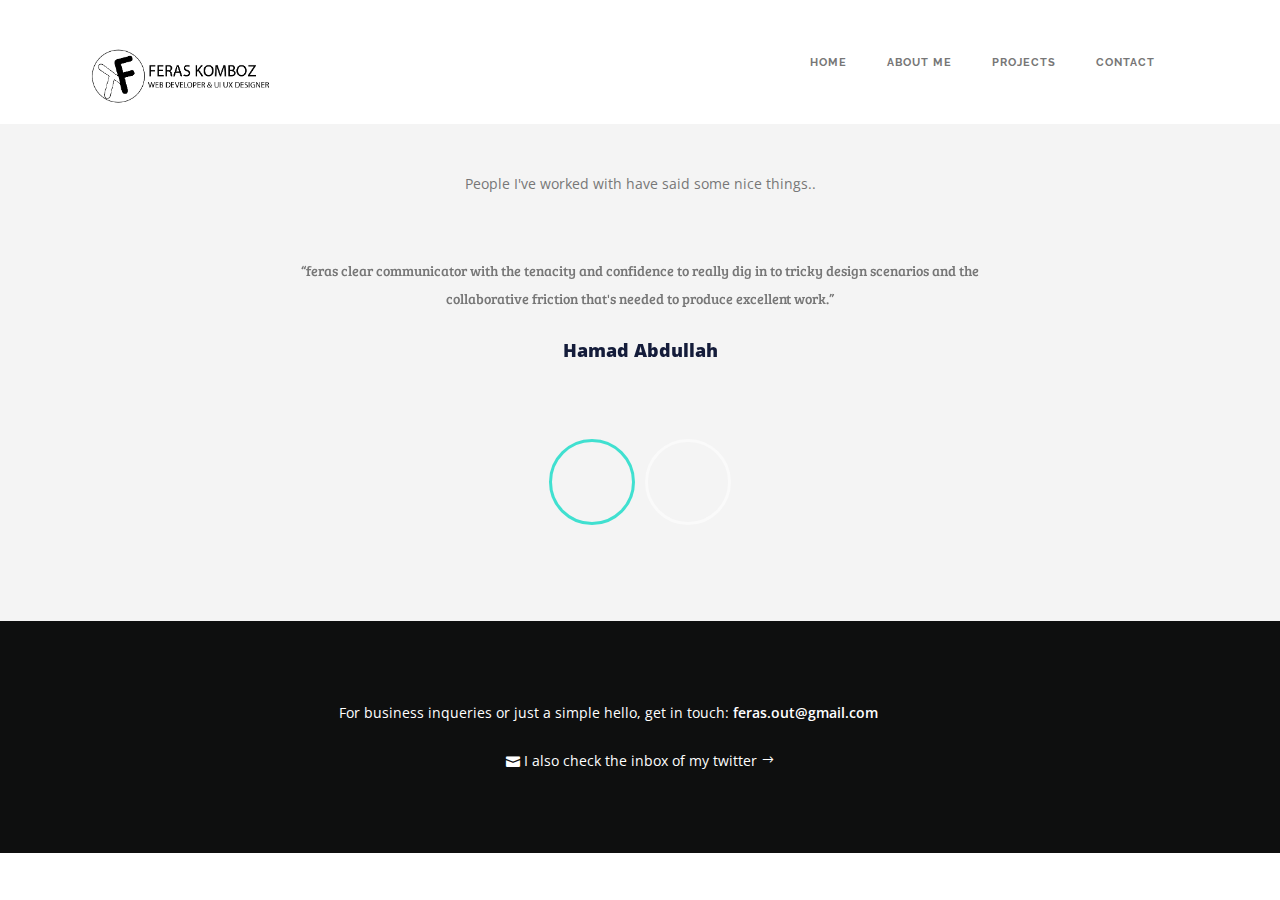
==== commit 148c1132: "newproject" ====
--- a/about.html
+++ b/about.html
@@ -1,38 +1,52 @@
 
 <!DOCTYPE html>
-<!--[if lt IE 7]>      <html class="no-js lt-ie9 lt-ie8 lt-ie7"> <![endif]-->
-<!--[if IE 7]>         <html class="no-js lt-ie9 lt-ie8"> <![endif]-->
-<!--[if IE 8]>         <html class="no-js lt-ie9"> <![endif]-->
-<!--[if gt IE 8]><!--> 
+
 <html class="no-js"> <!--<![endif]-->
     <head>
         <meta charset="utf-8">
-        <title>Web Designer Template</title>
+        <title>Web Developer</title>
         <meta name="description" content="">
         <meta name="viewport" content="width=device-width, initial-scale=1">
         <meta http-equiv="X-UA-Compatible" content="IE=edge">
-        <link href="css/flexslider.min.css" rel="stylesheet" type="text/css" media="all"/>
-        <link href="css/line-icons.min.css" rel="stylesheet" type="text/css" media="all"/>
-        <link href="css/elegant-icons.min.css" rel="stylesheet" type="text/css" media="all"/>
-        <link href="css/lightbox.min.css" rel="stylesheet" type="text/css" media="all"/>
-        <link href="css/bootstrap.min.css" rel="stylesheet" type="text/css" media="all"/>
-        <link href="css/theme-1.css" rel="stylesheet" type="text/css" media="all"/>
-        <link href="css/custom.css" rel="stylesheet" type="text/css" media="all"/>
+
+
+
         <!--[if gte IE 9]>
         	<link rel="stylesheet" type="text/css" href="css/ie9.css" />
 		<![endif]-->
         <link href='http://fonts.googleapis.com/css?family=Open+Sans:300italic,400italic,400,300,600,700%7CRaleway:700' rel='stylesheet' type='text/css'>
         <script src="js/modernizr-2.6.2-respond-1.1.0.min.js"></script>
 		<link rel="icon" href="img/icon-logo.png" type="image/icon type">
+
+		<script src="https://code.jquery.com/jquery-3.5.1.min.js" integrity="sha256-9/aliU8dGd2tb6OSsuzixeV4y/faTqgFtohetphbbj0=" crossorigin="anonymous"></script>
+		<!-- Latest compiled and minified CSS -->
+		<link rel="stylesheet" href="https://maxcdn.bootstrapcdn.com/bootstrap/4.5.2/css/bootstrap.min.css">
+
+		<!-- jQuery library -->
+		<script src="https://ajax.googleapis.com/ajax/libs/jquery/3.5.1/jquery.min.js"></script>
+
+		<!-- Popper JS -->
+		<script src="https://cdnjs.cloudflare.com/ajax/libs/popper.js/1.16.0/umd/popper.min.js"></script>
+
+		<!-- Latest compiled JavaScript -->
+		<script src="https://maxcdn.bootstrapcdn.com/bootstrap/4.5.2/js/bootstrap.min.js"></script>
+		<link href="css/flexslider.min.css" rel="stylesheet" type="text/css" media="all"/>
+		<link href="css/line-icons.min.css" rel="stylesheet" type="text/css" media="all"/>
+		<link href="css/elegant-icons.min.css" rel="stylesheet" type="text/css" media="all"/>
+		<link href="css/lightbox.min.css" rel="stylesheet" type="text/css" media="all"/>
+		<link href="css/bootstrap.min.css" rel="stylesheet" type="text/css" media="all"/>
+		<link href="css/theme-1.css" rel="stylesheet" type="text/css" media="all"/>
+		<link href="css/custom.css" rel="stylesheet" type="text/css" media="all"/>
+		<script src="js/custom.js"></script>
+
+		<link rel="preconnect" href="https://fonts.gstatic.com">
+		<link href="https://fonts.googleapis.com/css2?family=Bree+Serif&display=swap" rel="stylesheet">
+
     </head>
     <body>
-    	<div class="loader">
-    		<div class="spinner">
-			  <div class="double-bounce1"></div>
-			  <div class="double-bounce2"></div>
-			</div>
-    	</div>
-				
+
+
+		
 		<div class="nav-container">
 			<nav class="simple-bar top-bar">
 				<div class="container">
@@ -68,237 +82,51 @@
 		
 		</div>
 		
-		<div class="main-container">
-		<section class="pure-text-centered">
-				<div class="container">
-					<div class="row">
-						<div class="col-sm-10 col-sm-offset-1 col-md-8 col-md-offset-2 text-center">
-							
-							<h1><strong>A little information about me</strong></h1>
-							<p class="lead">
-								I am <i class="texter"> Firas Abu Al Qumbuz </i>
+	
 
-								Student in the Department of <b class="texter">Information Technology</b>
-								Since high school I have been interested in programming, especially in developing websites,
-								Specialist in the mobile computing department and I have sufficient experience in website design and development							</p>
-						</div>
-					</div>
-		
+
+<section class="Testimonials">
+
+	<div class="container text-center">
+
+		<h1> <strong>Testimonials</strong></h1>
+		<p>People I've worked with have said some nice things..</p>
+
+		<div  id="next2" class="carousel slide our-me-textar" data-ride="carousel">
+
+			<div class="carousel-inner">
+				<div class="carousel-item active our-me-class">
+					<p class="our-me-p">“feras clear communicator with the tenacity and confidence to really dig in to tricky design scenarios and the collaborative friction that's needed to produce excellent work.”</p>
+					<span>Hamad Abdullah</span>
 				</div>
-			</section>
-			
-			<section class="inline-image-right">
-				<div class="container">
-					<div class="row">
-						<div class="col-sm-6 align-vertical no-align-mobile">
-							<h1>How can I help business owners?</h1>
-							<h6>What am I offering?</h6>
-							<p class="lead">
-								First, simply , I am a web developer and user interface designer ,
-								I can accomplish the development of websites of all kinds ,
-								whether they are educational sites, commercial sites or personal sites, and also blogs that I can work on from the beginning and develop on them. I can work on the algorithm for improving the site to appear in the first search list in the Google search engine, Otherwise, I can design smart applications and I'll show my skills and things that I can do below							</p>
-						</div>
-						
-						<div class="col-sm-6 text-center">
-							<img alt="Product Image" class="product-image" src="img/img-me.png">
-						</div>
-					</div>
+				<div class="carousel-item our-me-class ">
+					<p class="our-me-p">“feras was a real pleasure to work with and we look forward to working with him again. He’s definitely the kind of developer you can trust with a project from start to finish.”</p>
+					<span>Ahmad Fah</span>
 				</div>
-			</section>
-			
-			<section class="duplicatable-content">
-			
-				<div class="container">
-					<div class="row">
-						<div class="col-md-12 text-center">
-							<h1>A few things you need to know</h1>
-						</div>
-					</div>
-		
-					<div class="row">
-						<div class="col-sm-6">
-							<div class="feature feature-icon-large">
-								<div class="pull-left">
-									<i class="icon icon-desktop"></i>
-								</div>
-								<div class="pull-right">
-									<h5>Web Developer</h5>
-									<p>
-										I can create and develop websites from the beginning from the design point to the final point of the site		.							</p>
-								</div>
-							</div>
-						</div>
-						
-						<div class="col-sm-6">
-							<div class="feature feature-icon-large">
-								<div class="pull-left">
-									<i class="icon icon-phone"></i>
-								</div>
-								<div class="pull-right">
-									<h5>User Interface Designer</h5>
-									<p>
-										Front end design for smartphones and websites and the primitive form of them .									</p>
-								</div>
-							</div>
-						</div>
-						
-						<div class="col-sm-6">
-							<div class="feature feature-icon-large">
-								<div class="pull-left">
-									<i class="icon icon-profile-male"></i>
-								</div>
-								<div class="pull-right">
-									<h5>Social media </h5>
-									<p>
-										Social media designs and advertisements of all kinds, and developing social media pages .									</p>
-								</div>
-							</div>
-						</div>
-						
-<!--						<div class="col-sm-6">-->
-<!--							<div class="feature feature-icon-large">-->
-<!--								<div class="pull-left">-->
-<!--									<i class="icon icon-profile-male"></i>-->
-<!--								</div>-->
-<!--								<div class="pull-right">-->
-<!--									<h5>Awesome personality</h5>-->
-<!--									<p>-->
-<!--										Nam libero tempore, cum soluta nobis est eligendi optio cumque nihil impedit quo minus id quod maxime placeat facere possimus.-->
-<!--									</p>-->
-<!--								</div>-->
-<!--							</div>-->
-<!--						</div>-->
-						
-					</div>
-				</div>
-			
-			</section>
+
+			</div>
+
+
+			<ul class="carousel-indicators">
+				<li data-target="#next2" data-slide-to="0" class="active">
+					<img src="https://uploads.toptal.io/user/photo/659050/large_e4e7c17f7082191a482aa4ed4e7fe423.jpg" alt="">
+				</li>
+				<li data-target="#next2" data-slide-to="1">
+					<img src="https://www.kindpng.com/picc/m/137-1370698_avatar-people-person-business-user-man-character-vector.png" alt="">
+				</li>
+
+			</ul>
+
+
+
 		</div>
-		
-		<section class="skill-bars">
-		
-			<div class="container">
-				<div class="row">
-					<div class="col-md-8 col-md-offset-2 col-sm-10 col-sm-offset-1 text-center">
-						<h1>My skills</h1>
-						<p class="lead">
-							Sed ut perspiciatis unde omnis iste natus error sit voluptatem accusantium doloremque laudantium, totam rem aperiam, eaque ipsa quae ab illo inventore veritatis et quasi architecto beatae. 
-						</p>	
-					</div>
-				</div>
-				
-				<div class="row">
-					<div class="col-md-6 col-sm-12">
-						<div class="skills-left skills">
-							<h3>DESIGN & Front End </h3>
-							<ul class="skills-ul">
-								<li>
-									<span>HTML &amp; CSS3</span>
-									<div class="skill-bar-holder">
-										<div class="skill-capacity col-xs-11"></div>
-									</div>
-								</li>
-								
-								<li>
-									<span>JS - DOM + BOM </span>
-									<div class="skill-bar-holder">
-										<div class="skill-capacity col-xs-9"></div>
-									</div>
-								</li>
-								
-								<li>
-									<span>Javascript / Jquery</span>
-									<div class="skill-bar-holder">
-										<div class="skill-capacity col-xs-7"></div>
-									</div>
-								</li>
-								
-						
-
-								<li>
-									<span>UX/UI Design </span>
-									<div class="skill-bar-holder">
-										<div class="skill-capacity col-xs-6"></div>
-									</div>
-								</li>
+	</div>
+</section>
 
 
 
 
-								<li>
-									<span>Websites Design</span>
-									<div class="skill-bar-holder">
-										<div class="skill-capacity col-xs-6"></div>
-									</div>
-								</li>
-
-
-
-								<li>
-									<span>Social media designs  </span>
-									<div class="skill-bar-holder">
-										<div class="skill-capacity col-xs-6"></div>
-									</div>
-								</li>
-
-
-
-							</ul>
-						</div>
-					</div>
-					
-					<div class="col-md-6 col-sm-12">
-						<div class="skills-right skills">
-							<h3>Developing</h3>
-							<ul class="skills-ul">
-							
-							
-								<li>
-									<span>Javascript / Jquery</span>
-									<div class="skill-bar-holder">
-										<div class="skill-capacity col-xs-9"></div>
-									</div>
-								</li>
-								
-								<li>
-									<span>PHP &amp; MySQL</span>
-									<div class="skill-bar-holder">
-										<div class="skill-capacity col-xs-7"></div>
-									</div>
-								</li>
-								
-								<li>
-									<span>git &amp; github</span>
-									<div class="skill-bar-holder">
-										<div class="skill-capacity col-xs-6"></div>
-									</div>
-								</li>
-								<li>
-									<span>laravel</span>
-									<div class="skill-bar-holder">
-										<div class="skill-capacity col-xs-6"></div>
-									</div>
-								</li>
-
-
-
-
-								
-
-								
-
-
-							</ul>
-						</div>
-					</div>
-				</div>
-				
-	
-			</div>
-		</section>
-		
-		
-		<div class="footer-container">
+<div class="footer-container">
 
 			<footer class="bg-primary short-2">
 				<div class="container">
--- a/css/custom.css
+++ b/css/custom.css
@@ -1,3 +1,67 @@
+body{
+   
+
+}
+
+/* navbar  */
+.simple-bar{
+    font-family: 'Raleway', sans-serif ;
+}
+
+.header-icons span{
+font-weight: bolder;
+color: #ff8c00;
+}
+
+
+.header-icons button{
+    font-weight: bolder;
+    color: #ff8c00;
+    border: solid 2px #ff8c00;
+
+    }
+
+
+    .header-icons button:hover{
+        font-weight: bolder;
+        color: #ff8c00;
+        border: solid 2px #fff;
+        background: #fff;
+        
+        }
+
+
+.pure-text-centered {
+    margin-top: 5%;
+}      
+
+.pure-text-centered .texter{
+    color: #ff8c00;
+}
+
+/* footer */
+.bg-primary{
+    background-color: #0e0f0f;
+}
+/* end footer */
+
+.overlay:before {
+    position: absolute;
+    width: 100%;
+    height: 100%;
+    top: 0px;
+    content: '';
+    opacity: 0.9;
+    z-index: 2;
+    background-color: #0e0f0f;
+    left: 0;
+   
+  }
+  h1, h2, h3, h4, h5, h6 {
+    font-family: 'Raleway', sans-serif !important;
+}
+
+
 .work{
     width: 25%;
     display: inline-block;
@@ -33,7 +97,98 @@
 }
 
 
-
+.f1-fw{
+    border-style: solid;
+    border-width: 0;
+    border-left-width: 0.15em;
+
+    border-image: linear-gradient(#40e0d0,#ff8c00,#ff0080)1;
+}
+
+
+.test-m{
+    /*box-shadow: 0 35px 50px -30px rgba(0, 0, 0, 0.2);*/
+
+}
+
+
+/*slider carousel*/
+
+.our-me-slider {
+    width: 50%;
+}
+
+.our-me-textar{
+    max-width: 100%;
+    /*margin-left: 10%;*/
+}
+.our-me-p{
+    line-height: 2em;
+}
+.our-me-class{
+    text-align: center;
+    padding-top: 50px;
+    padding-bottom: 50px;
+    width: 100%;
+}
+.our-me-p {
+    width: 100%;
+}
+.our-me-class span{
+
+
+    font-size: 18px;
+    color: #141c3a;
+    font-weight: 800;
+    /*width: 80px;*/
+    /*height: 80px;*/
+    /*background-color: gray;*/
+    /*border-radius: 20%;*/
+    /*line-height: 100px;*/
+}
+.our-me-class p{
+    font-family: 'Bree Serif', serif;
+    font-weight: 300;
+    max-width: 700px;
+    margin: 0 auto 2.5rem;
+}
+.our-me-textar .carousel-indicators{
+    position: static;
+    width: 100%;
+    margin-left: auto;
+    padding-top: 20px;
+
+}
+.our-me-textar .carousel-indicators li {
+    width: 80px;
+    height: 80px;
+    text-indent: 0;
+    opacity: 0.5;
+    overflow: hidden;
+    border: 3px solid #fff;
+    border-radius: 50%;
+    margin: 5px;
+    -webkit-transition:  all 1.5s ease;
+    -moz-transition:    all 1.5s ease;
+    -o-transition:    all 1.5s ease;
+    transition:    all 1.5s ease;
+}
+.our-me-textar .carousel-indicators li.active{
+    width: 80px;
+    height: 80px;
+    opacity: 1;
+    background: none;
+    border: 3px solid #40e0d0;
+}
+.our-me-textar .carousel-indicators li img{
+    max-width: 100%;
+}
+
+/*Testimonials section */
+.Testimonials h1{
+    font-family: 'Bree Serif', serif;
+}
+/*end Testimonials section*/
 /* responsive */
 
 @media (max-width: 767px)
@@ -47,4 +202,114 @@
 /* css my frame work */
 .texter{
     color: #0512FE;
+
+}
+
+.feature  :hover i {
+    transition-duration: 2.5s;
+    transform: rotate(360deg);
+
+}
+
+.inline-image-right :hover img{
+    transition-duration: 1.5s;
+    transform: rotate(360deg);
+    border-radius: 50%;
+
+}
+/*
+
+*/
+
+
+
+/* start about-me-knowledge  */
+.about-me-knowledge .knowledge  {
+    border-right: rgb(141, 141, 141) 0.5px solid ;
+    border-left: rgb(141, 141, 141) 0.5px solid ;
+    border-radius: 10%;
+    /* max-width: 30%; */
+    /* margin: 5px; */
+    height: 500px;
+    background-color: #FFFFFF;
+
+ 
+}
+.about-me-knowledge h1{
+  
+    padding-bottom: 20px;
+}
+.about-me-knowledge .section-work{
+    margin-top: 50px;
+    margin-bottom:50px;
+  
+}
+.about-me-knowledge .section-work img{
+    width: 15%;
+
+}
+.about-me-knowledge .section-work i{
+    width: auto;
+    font-size: 48px;
+    color: #7510F7;
+}
+.about-me-knowledge .section-work h4{
+    margin-bottom: 20px;
+    margin-top: 50px;
+    font-weight: 800;
+    color: #141c3a;
+    font-family: 'Bree Serif', serif;
+    font-size: 24px;
+}
+
+.about-me-knowledge .section-work p{
+    margin-bottom: 10px;
+    margin-top: 20px;
+    font-weight: 200;
+    color: #aeaeaf;
+    font-size: 15px;
+    line-height: 1.7em;
+
+}
+
+.about-me-knowledge .section-work ol {
+    margin-bottom: 40px;
+    margin-top: 40px; 
+}
+.about-me-knowledge .section-work ol h5{
+    margin-bottom: 20px;
+    margin-top: 50px;
+    font-weight: 800;
+    color: #7510F7;
+    font-family: 'Bree Serif', serif;
+}
+.about-me-knowledge .section-work ol li{
+    margin-bottom: 10px;
+    margin-top: 5px;
+    color: #aeaeaf;
+}
+
+/* end about-me-knowledge  */
+
+ /* scroll top   */
+				
+#scroll-top{
+    width: 50px;
+    height: 40px;
+    background-color: #777;
+    right: 15px;
+    bottom: 10px;
+    position: fixed !important;
+   z-index: 9999 !important; 
+   overflow: hidden;
+
+   /* display: none; */
+}
+
+
+
+/* end scroll top */
+
+  .bg-primary {
+    background-color: #0e0f0f !important;
 }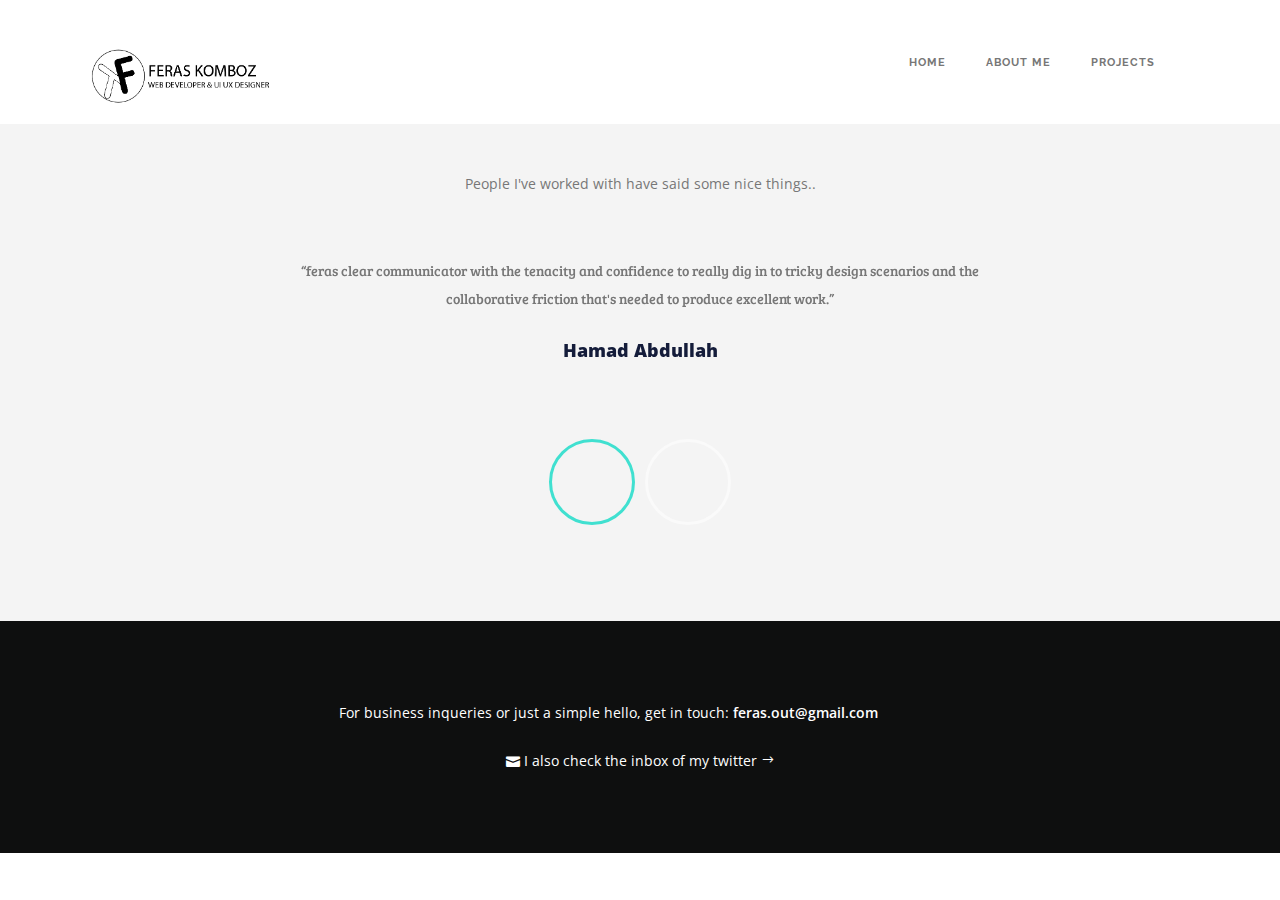
==== commit 1af8b891: "add project souq" ====
--- a/about.html
+++ b/about.html
@@ -60,10 +60,11 @@
 					
 						<div class="col-md-9 col-sm-9 columns text-right">
 							<ul class="menu">
-								<a></a><li><a href="index.html" target="_self">Home</a></li><li><a href="about.html" target="_self">About me</a></li><li><a href="projects.html" target="_self">projects</a></li><li><a href="contact.html" target="_self">Contact</a></li>
-								
-								
-								
+							<a></a>
+							<li><a href="index.html" target="_self">Home</a></li>
+							<li><a href="about.html" target="_self">About me</a></li>
+							<li><a href="projects.html" target="_self">projects</a></li>
+													
 								
 							</ul>
 		
--- a/css/custom.css
+++ b/css/custom.css
@@ -1,8 +1,3 @@
-body{
-   
-
-}
-
 /* navbar  */
 .simple-bar{
     font-family: 'Raleway', sans-serif ;
@@ -10,21 +5,21 @@
 
 .header-icons span{
 font-weight: bolder;
-color: #ff8c00;
+color: #0512FE;
 }
 
 
 .header-icons button{
     font-weight: bolder;
-    color: #ff8c00;
-    border: solid 2px #ff8c00;
+    color: #fff;
+    border: solid 2px #fff;
 
     }
 
 
     .header-icons button:hover{
         font-weight: bolder;
-        color: #ff8c00;
+        color: #0512FE;
         border: solid 2px #fff;
         background: #fff;
         
@@ -36,7 +31,7 @@
 }      
 
 .pure-text-centered .texter{
-    color: #ff8c00;
+    color: #0512FE;
 }
 
 /* footer */
@@ -185,6 +180,7 @@
 }
 
 /*Testimonials section */
+
 .Testimonials h1{
     font-family: 'Bree Serif', serif;
 }
@@ -312,4 +308,43 @@
 
   .bg-primary {
     background-color: #0e0f0f !important;
-}+}
+
+.last-post h5{
+    margin-top: 10px
+}
+.last-post a{
+    border: 2px solid #7510f7;
+    color: #7510f7;
+}
+.last-post a:hover{
+    background-color: #fff;
+    color: #7510f7;
+    border: 2px solid black;
+}
+/* top-project */
+
+.top-project{
+    padding-top:80px;
+    padding-bottom: 80px;
+}
+.top-project .details-project{
+    margin-top: 40px;
+    padding:40px;
+    background-color: #fafafa;
+}
+.top-project .details-project h3{
+   color: #2D3748;
+   font-size: 20px;
+}
+.top-project .details-project p{
+    color: #2D3748;
+    font-size: 14px;
+    color: #718096;
+ }
+ .top-project .details-project a{
+    color: #2D3748;
+    font-size: 14px;
+    color: #7510f7;
+ }
+/* end top-project */
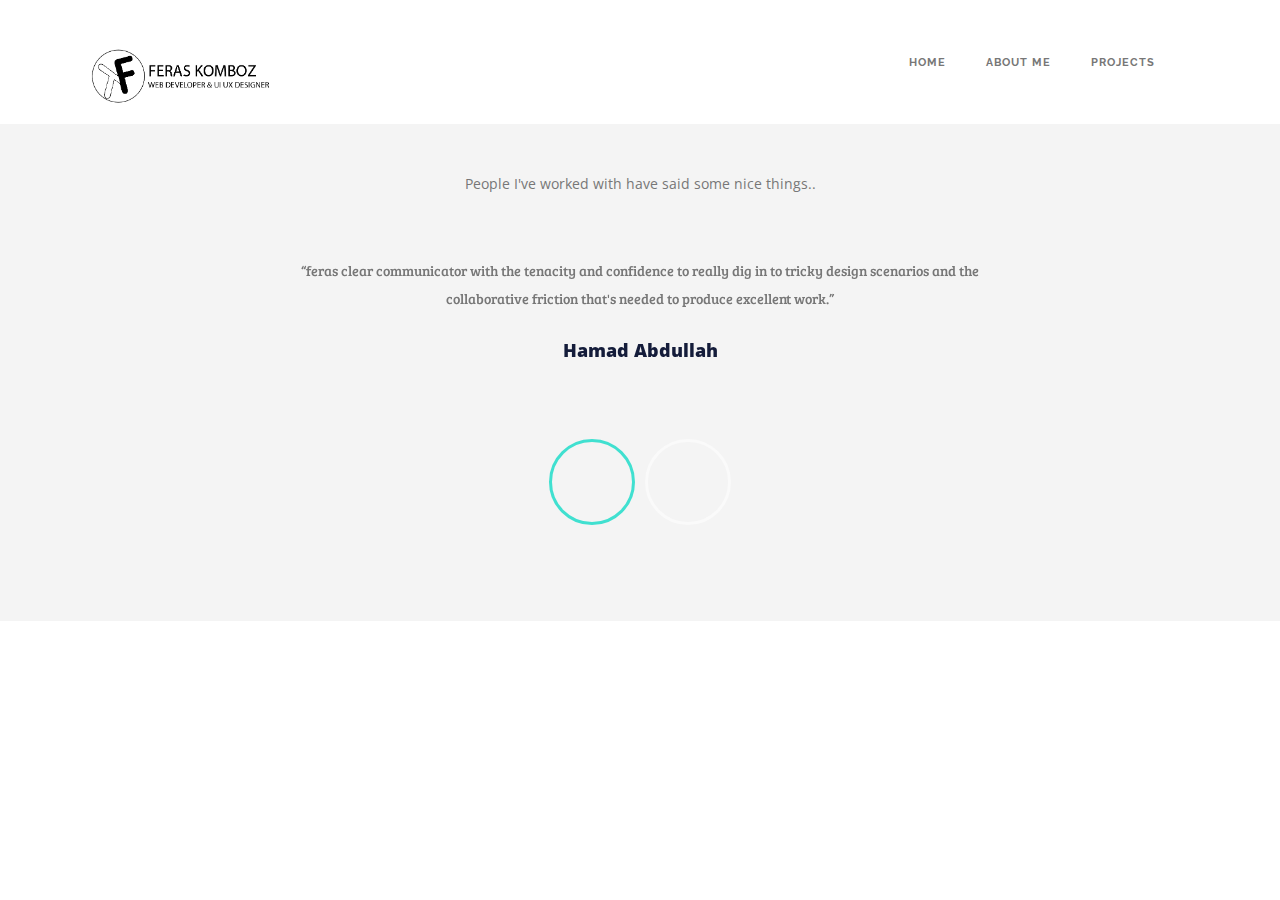
==== commit 4d3d53fa: "new footer" ====
--- a/about.html
+++ b/about.html
@@ -125,27 +125,6 @@
 </section>
 
 
-
-
-<div class="footer-container">
-
-			<footer class="bg-primary short-2">
-				<div class="container">
-					<div class="row">
-						<div class="col-sm-12 text-center">
-							<span class="text-white">For business inqueries or just a simple hello, get in touch:
-
-								<a href=gmail.com> feras.out@gmail.com</a></span>
-							<br>
-							<br>
-							<i class="icon text-white icon_mail"></i>
-							<a href="#" class="text-white"><span class="text-white">I also check the inbox of my twitter <i class="icon arrow_right"></i> </span></a>
-						</div>
-					</div>
-				</div>
-
-			</footer>
-		</div>
 				
 		<script src="https://www.youtube.com/iframe_api"></script>
 		<script src="js/jquery.min.js"></script>
--- a/css/custom.css
+++ b/css/custom.css
@@ -348,3 +348,81 @@
     color: #7510f7;
  }
 /* end top-project */
+.posts{
+    padding-top: 40px;
+    padding-bottom: 40px;
+}
+.posts .card{
+   padding: 50px;
+}
+.posts .card img{
+   margin-top: 20px;
+   width: 250px;
+   height: 150px;
+   border: gray solid 1px;
+ }
+
+ .posts .card .card-body{
+     margin-top: 20px;
+ }
+
+ /* page blog posts  */
+ .top-title h1{
+    font-weight: 900;
+    font-size: 80px;
+    line-height: 1.2;
+  }
+
+ .code-v1 p{
+    margin-top: 5%;
+ }
+ .top-title{
+     margin-top: 10%;
+     background-color: #fff !important;
+ }
+
+
+.code-v01{
+    width: 50%;
+    margin-top: 10px;
+    background-color: #7510f7;
+    border-radius: 5px;
+    color: #fff;
+    padding: 10px;
+}
+.link_live{
+    border:none !important;
+    color: #7510f7;
+    font-size: 16px;
+}
+
+/* footer  */
+
+.footer_section_one img {
+    width: 50%;
+    background-color: #fff;
+    border-radius: 5%;
+    overflow: hidden;
+}
+.footer_section_one p {
+ text-align: left;
+ margin-top: 20px;
+}
+.footer_section_two h2{
+    color: #fff;
+    text-transform: uppercase;
+}
+.footer_section_two ol li a {
+    color:#aeaeaf;
+    text-transform: uppercase;
+}
+.footer_section_two ol li a:hover {
+    color:#7510f7;
+    font-weight: 700;
+    text-transform: uppercase;
+    text-decoration: underline #7510f7;
+    cursor: pointer;
+    transition: all 0.5s 0.2s;
+
+    
+}